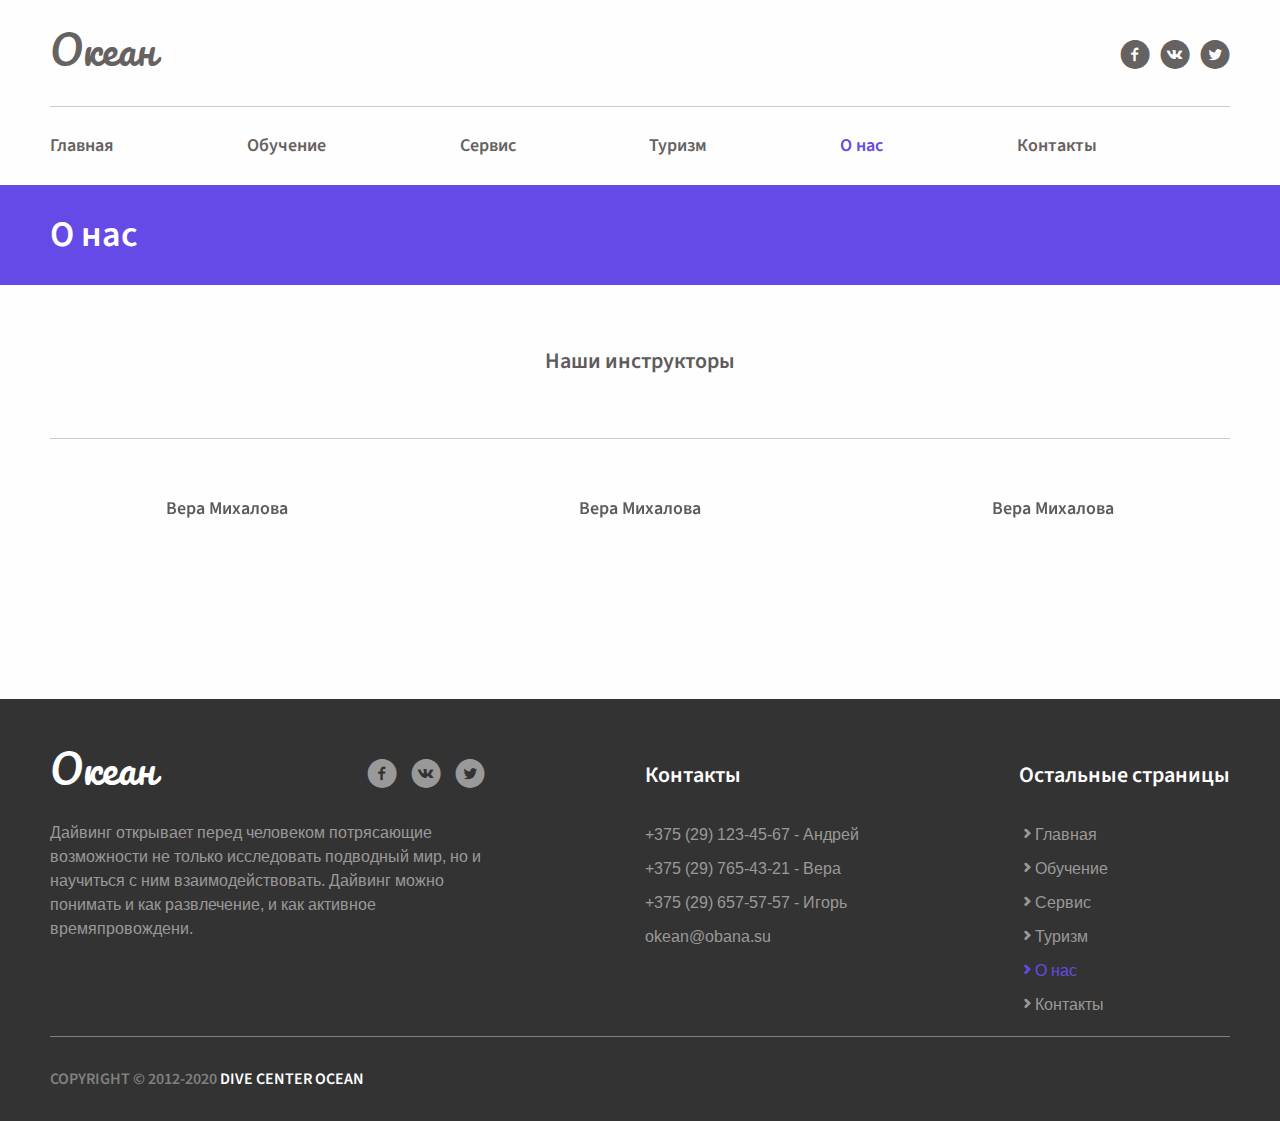
==== aboutus.html @ e7f9d006 "STYRE" ====
<html lang="ru">

<head>
    <meta charset="UTF-8">
    <meta name="viewport" content="width=device-width, initial-scale=1.0">
    <link rel="preconnect" href="https://fonts.gstatic.com">
    <link href="https://fonts.googleapis.com/css2?family=Arimo&family=Source+Sans+Pro&&display=swap" rel="stylesheet">
    <link rel="preconnect" href="https://fonts.gstatic.com">
    <link href="https://fonts.googleapis.com/css2?family=Pacifico&display=swap" rel="stylesheet">
    <link rel="shortcut icon" href="img/favicon1.ico" type="image/x-icon">
    <meta charset="UTF-8">

    <!-- Document title in browser tabs -->
    <title>Океан</title>
    <!-- For mobile devices -->
    <meta name="viewport" content="width=device-width, initial-scale=1">

    <!-- For mobile & no resize -->
    <meta name="viewport" content="width=device-width, initial-scale=1 user-scalable=no">

    <!-- Use latest version of IE -->
    <meta http-equiv="X-UA-Compatible" content="IE=edge">

    <!-- For external styles -->


  
    <link rel="stylesheet" href="style/iconstyle.css">
    <link rel="stylesheet" href="style/style-p2.css">
</head>


<body>
    <div class="wrapper__header" id="aboutus">

        <header class="header">
            <div class="header__logo">
                <span>Океан</span>
                <div class="burger">
                    <div class="strips"></div>
                </div>
                <div class="header_social">
                    <a href="https://www.facebook.com/sharer/sharer.php?u=http%3A%2F%2Fwww.okean.by%2F" title="facebook" class="icon-facebook"></a>

                    <a href="https://vk.com/share.php?url=http%3A%2F%2Fwww.okean.by%2F&title=%D0%93%D0%BB%D0%B0%D0%B2%D0%BD%D0%B0%D1%8F&image=undefined&description=meta%20name" title="vk.com" class="icon-vk"></a>


                    <a href="https://twitter.com/intent/tweet?text=%D0%93%D0%BB%D0%B0%D0%B2%D0%BD%D0%B0%D1%8F&url=http%3A%2F%2Fwww.okean.by%2F" title="twitter" class="icon-twitter"></a>
                </div>
            </div>
            <div class="header__menu">
                <ul class="drop_menu">
                    <li><a href="index.html" title="home">Главная</a></li>
                    <li><a href="training.html" title="training">Обучение</a>
                    </li>
                    <li><a href="#" title="service">Сервис</a></li>
                    <li><a href="#" title="tourism">Туризм</a></li>
                    <li><span><a href="#aboutus" title="about us">О нас</a></span></li>
                    <li><a href="contactus.html" title="contact us">Контакты</a></li>
                    <li>
                </ul>
            </div>
        </header>

        <div class="container-wrapper">
            <div class="container-wrapper_bg">
                <div class="container-center">
                    <h1 class="container-center__title">
                        О нас
                    </h1>
                </div>
            </div>
        </div>
    </div>
    <div class="container-wrapper">
        <div class="container-wrapper__white">
            <div class="container-center">
                <h3 class="instructors-title">Наши инструкторы</h3>
                <div class="container-center__instructor">

                    <div class="instructors"> 
                    <div class="front one"> <h3>Вера Михалова</h3></div>
                    <div class="rear">
                        <h3>Вера Михалова</h3>
                        <p>Apnea Total instructor master trainer. 
                            SSI level 3 instructor. 
                            Инструктор Molchanovs. 
                            Опыт преподавания фридайвинга и подводной охоты с 2014 года.
                            </p>
                    </div>
                    </div>

                    <div class="instructors"> <div class="front two"> <h3>Вера Михалова</h3></div>
                    <div class="rear">
                        <h3>Вера Михалова</h3>
                        <p>
                            Инструктор по фридайвингу международной системы PADI 
                            со стажем преподавания 4 года. Опыт фридайвинга более 15-ти лет. Высшее спортивное образование.
                        </p>
                    </div>
                    </div>
                    <div class="instructors"> <div class="front three"> <h3>Вера Михалова</h3></div>
                    <div class="rear">
                        <h3>Вера Михалова</h3>
                        <p>Инструктор Федерации Фридайвинга. 
                            Чемпион России по фридайвингу (CMAS 2014г.). 
                            Мастер спорта по подводному виду спорта (фридайвинг)</p>
                    </div></div>
                </div>
            </div>
        </div>
    </div>
    <footer class="footer">
        <div class="footer_container">
            <div class="column_one">
                <div class="one_info">
                    <div class="footer__logo">
                        <span>Океан</span>
                    </div>
                    <div class="one_social">
                        <a href="https://www.facebook.com/sharer/sharer.php?u=http%3A%2F%2Fwww.okean.by%2F" title="facebook" class="icon-facebook"></a>

                        <a href="https://vk.com/share.php?url=http%3A%2F%2Fwww.okean.by%2F&title=%D0%93%D0%BB%D0%B0%D0%B2%D0%BD%D0%B0%D1%8F&image=undefined&description=meta%20name" title="vk.com" class="icon-vk"></a>


                        <a href="https://twitter.com/intent/tweet?text=%D0%93%D0%BB%D0%B0%D0%B2%D0%BD%D0%B0%D1%8F&url=http%3A%2F%2Fwww.okean.by%2F" title="twitter" class="icon-twitter"></a>
                    </div>
                </div>
                <p class="one_text">Дайвинг открывает перед человеком потрясающие возможности не только исследовать подводный мир, но и научиться с ним взаимодействовать. Дайвинг можно понимать и как развлечение, и как активное времяпровождени.</p>
            </div>
            <div class="column_two">
                <h2 class="contat">Контакты</h2>
                <ul>
                    <li><a href="tel:+375291234567" title="tel">+375 (29) 123-45-67 - Андрей</a></li>
                    <li>
                        <a href="tel:+375297654321" title="tel">+375 (29) 765-43-21 - Вера</a></li>
                    <li><a href="tel:+375296575757" title="tel">+375 (29) 657-57-57 - Игорь</a></li>
                    <li><a href="mailto:okean@obana.su" title="email">okean@obana.su</a></li>
                </ul>
            </div>
            <div class="column_three">
                <h2>Остальные страницы</h2>
                <ul>
                    <li><a href="index.html" title="home" class="icon-next-page">Главная</a></li>
                    <li><a href="#" title="training" class="icon-next-page">Обучение</a>
                    </li>
                    <li><a href="#" title="service" class="icon-next-page">Сервис</a></li>
                    <li><a href="#" title="tourism" class="icon-next-page">Туризм</a></li>
                    <li><span><a href="#" title="about us" class="icon-next-page">О нас</a></span></li>
                    <li><a href="#contacus" title="contact us" class="icon-next-page">Контакты</a></li>
                    <li>
                </ul>
            </div>
        </div>
        <div class="footer_last">
            <p>Copyright © 2012-2020 <span>Dive Center Ocean</span> </p>
        </div>
       
    </footer>
    <script src="script/main.js"></script>
</body>

</html>


<!--КТО МЫ:
Мы крупнейшая школа по фридайвингу в России, в которой на регулярной основе занимается более 300 фридайверов и наша задача научить всех желающих безопасно и эфективно нырять на задержке дыхания. 
За 5 лет мы обучили более 1500 счастливых фридайверов. Наши ученики регулярные победители соревнований и рекордсмены. Мы точно знаем как учить фридайвингу!



С нами вы получаете не только результат от тренировок и реализацию ваших целей, но и:
- Помощ по любым административным вопросам 7 дней в неделю
- Удобное приложение для записи на тренировки и доступ к обучающим материалам
и многое другое!-->
---- style/iconstyle.css ----
@font-face {
  font-family: 'iconfont';
  src:  url('../fonts/iconfont.eot?mejywh');
  src:  url('../fonts/iconfont.eot?mejywh#iefix') format('embedded-opentype'),
    url('../fonts/iconfont.ttf?mejywh') format('truetype'),
    url('../fonts/iconfont.woff?mejywh') format('woff'),
    url('../fonts/iconfont.svg?mejywh#iconfont') format('svg');
  font-weight: normal;
  font-style: normal;
  font-display: block;
}

[class^="icon-"]::before, [class*=" icon-"]::before{
  /* use !important to prevent issues with browser extensions that change fonts */
  font-family: 'iconfont' !important;
  speak: never;
  font-style: normal;
  font-weight: normal;
  font-variant: normal;
  text-transform: none;
  line-height: 1;

  /* Better Font Rendering =========== */
  -webkit-font-smoothing: antialiased;
  -moz-osx-font-smoothing: grayscale;
}

.icon-diver:before {
  content: "\e905";
  color: #666262;
}
.icon-earth:before {
  content: "\e906";
  color: #666262;
}
.icon-sert:before {
  content: "\e907";
  color: #666262;
}
.icon-next-page:before {
  content: "\e908";
}
.icon-vk:before {
  content: "\e900";
}
.icon-facebook:before {
  content: "\e901";
}
.icon-twitter:before {
  content: "\e902";
}
.icon-prev:before {
  content: "\e903";
}
.icon-next:before {
  content: "\e904";
}
---- style/style-p2.css ----
/*Обнуление*/
                                        
														  * {
															padding: 0;
															margin: 0;
															border: 0;
													  }
													  
													  *,
													  *:before,
													  *:after {
															-webkit-box-sizing: border-box;
															box-sizing: border-box;
													  }
													  
														:focus,
														:active {
															outline: none;
													  }
													  
													  a:focus,
													  a:active {
															outline: none;
													  }
													  
													  nav,
													  footer,
													  header,
													  aside {
															display: block;
													  }
													  
													  html,
													  body {
															height: 100%;
															width: 100%;
															font-size: 100%;
															line-height: 1;
															font-size: 14px;
															-ms-text-size-adjust: 100%;
															-moz-text-size-adjust: 100%;
															-webkit-text-size-adjust: 100%;
															scroll-behavior: smooth;
															
													  }
													  
													  input,
													  button,
													  textarea {
															font-family: inherit;
													  }
													  
													  input::-ms-clear {
															display: none;
													  }
													  
													  button {
															cursor: pointer;
													  }
													  
													  button::-moz-focus-inner {
															padding: 0;
															border: 0;
													  }
													  
													  a,
													  a:visited {
															text-decoration: none;
													  }
													  
													  a:hover {
															text-decoration: none;
													  }
													  
													  ul li {
															list-style: none;
													  }
													  
													  img {
															vertical-align: top;
													  }
													  
													  h1,
													  h2,
													  h3,
													  h4,
													  h5,
													  h6 {
															font-size: inherit;
															font-weight: 400;
													  }
													  /*--------------------*/
												/*
* Prefixed by https://autoprefixer.github.io
* PostCSS: v7.0.29,
* Autoprefixer: v9.7.6
* Browsers: last 4 version
*/

	  
* {
	-webkit-transition: all 0.1s linear;
	-o-transition: all 0.1s linear;
	transition: all 0.1s linear;
}
 * a:focus{
text-shadow: 0 0 3px  #3a59af;
-webkit-box-shadow: 0 0 3px #3a59af;
		  box-shadow: 0 0 3px #3a59af;
border: 1px solid #3a59af;
border-radius: 5px;
padding: 5px;		
}
button:focus{
	text-shadow: 0 0 3px  #3a59af;
-webkit-box-shadow: 0 0 3px #ffff00;
		  box-shadow: 0 0 3px #ffff00;
border: 2px solid #ffff00;
border-radius: 5px;
padding: 5px;		
}


body {
	background-color: #3a59af;
	position: relative;
	overflow-x: hidden;
	font-size: 16px;
}

.wrapper__header {
	width: 100vw;
	
	color: rgba(255, 255, 255, 0.7);
	background-color: #fefefe;
}
.drop_menu li a:hover{
	text-shadow: 0 0 7px #664ae7;
}

.header {
	position: relative;
	max-width: 1180px;
	margin: 0 auto;
	z-index: 2;
}
.header_social a{
	margin-left: 6px;
}

.container__title {
	width: 100vw;
	position: absolute;
	top: 0;
	left: 0;
}

.h1_cont {
	position: absolute;
	z-index: 1;
	top: 250px;
	left: 50%;
  -webkit-transform: translateX(-50%);
		-ms-transform: translateX(-50%);
			 transform: translateX(-50%);
	max-width: 1180px;
}




.header a {
	color: #666262;;
	text-decoration: none;
}

.header__logo {
	padding: 40px 0 35px 0;
	display: -webkit-box;
	display: -ms-flexbox;
	display: flex;
	-webkit-box-pack: justify;
		 -ms-flex-pack: justify;
			  justify-content: space-between;
}




.footer__logo span,
.header__logo span {
	font-family: Pacifico;
	font-size: 2.5em;
	line-height: 18px;
	font-weight: 400;
	color: #ffffff;
}
.header__logo span{
  color: #666262;
}

.header_social a{
margin-left: 6px;
}

.header__menu {
	padding: 30px 0;
	border-top: 1px solid #cccccc;
	max-width: 1180px;
}

.header__menu ul {
	display: -webkit-box;
	display: -ms-flexbox;
	display: flex;
	-webkit-box-pack: justify;
	-ms-flex-pack: justify;
	justify-content: space-between;
}

.header__menu ul li {
	font-family: 'Source Sans Pro', sans-serif;
	font-size: 1.125em;
	line-height: 18px;
	font-weight: 600;
}

.header__menu li span a {
	color: #664ae7;
}




.footer {
width: 100vw;
min-height: 360px;
background-color: #333333;
padding: 60px 30px 0 30px;
}

.footer_container {
max-width: 1180px;
margin: 0 auto;
border-bottom: 1px solid #808080;
display: -webkit-box;
display: -ms-flexbox;
display: flex;
-webkit-box-pack: justify;
-ms-flex-pack: justify;
justify-content: space-between;
}

.icon-twitter,
.icon-facebook,
.icon-vk {
font-size: 1.875em;
color: #999;
}

.icon-twitter:hover,
.icon-vk:hover,
.icon-facebook:hover {
color: #664ae7;
}

.icon-twitter:active,
.icon-vk:active,
.icon-facebook:active {
text-shadow: 0 0 5px #ffff00;
}

.column_one {
max-width: 435px;
}

.one_info {
display: -webkit-box;
display: -ms-flexbox;
display: flex;
-webkit-box-pack: justify;
-ms-flex-pack: justify;
justify-content: space-between;

}

.one_social a {
display: inline-block;
margin-left: 10px;
}

.one_text {
font-family: 'Arimo', sans-serif;
font-size: 1em;
line-height: 1.5em;
font-weight: 400;
color: #9b9999;
margin: 30px auto;
width: 100%;
}

.column_two {
margin: 0 auto;
margin: 0;
padding: 0;
}

.column_two h2,
.column_three h2 {
font-family: 'Source Sans Pro', sans-serif;
font-size: 1.375em;
line-height: 1.5em;
font-weight: 600;
color: #fefefe;
text-align: left;
padding-bottom: 30px;
}

.column_two li,
.column_three li {
padding-bottom: 10px;
}

.column_two a,
.column_three a {
font-family: 'Arimo', sans-serif;
font-size: 1em;
line-height: 1.5em;
font-weight: 400;
color: #9b9999;
text-decoration: none;
}

.column_three span a {
color:#664ae7;
}

.column_three a:hover {
text-shadow: 0 0 7px#664ae7;
}

.footer_last {
max-width: 1180px;
margin: 0 auto;
font-family: 'Source Sans Pro', sans-serif;
}

.footer_last p {
font-size: 1em;
line-height: 1.5em;
font-weight: 600;
text-transform: uppercase;
color: #808080;
padding: 30px 0;
}

.footer_last p span {
font-size: 1em;
line-height: 1.5em;
font-weight: 600;
text-transform: uppercase;
color: #fefefe;
}






/*----------------------page2-------------*/
.container-wrapper {
width: 100vw;
}
.container-wrapper_bg {
background:  #664ae7 url(../img/photo3.jpg) top center no-repeat;
height: 100px;;
}
.container-center {
max-width: 1180px;
margin: 0 auto;
}
.container-center__title {
height: 100px;
font-family: 'Source Sans Pro', sans-serif;
font-size: 2.25em;
line-height: 1.125em;
font-weight: 600;
color: #fefefe;
display: -webkit-box;
display: -ms-flexbox;
display: flex;
-webkit-box-align: center;
 -ms-flex-align: center;
	  align-items: center;									
}


.container-center__h2 {
font-family: 'Source Sans Pro', sans-serif;
font-size: 1.375em;
line-height: 1.5em;
font-weight: 600;
color: #5f5b5b;
text-align: center;
padding: 60px 2px 30px 2px; 
}
.container-title__text {
font-family: 'Arimo', sans-serif;
font-size: 1em;
line-height: 1.5em;
font-weight: 400;
color: #8f8f8f;
text-align: center;
padding: 0px 2px 60px 2px; 
border-bottom: 1px solid #c2c2c2;
}
.container-wrapper__white{
background-color: #fefefe;
}



.container-center__flex {
display: -webkit-box;
display: -ms-flexbox;
display: flex;
padding: 60px 2px;
border-bottom: 1px solid #c2c2c2;
}
.flex-form {
min-width: 60%;
max-width: 85%;
}

.flex-info h2,
.flex-form_title {
font-family: 'Source Sans Pro', sans-serif;
font-size: 1.125em;
line-height: 1.125em;
font-weight: 600;
color: #5f5b5b;
}

.contact-text{
display: -webkit-box;
display: -ms-flexbox;
display: flex;
-webkit-box-pack: justify;
 -ms-flex-pack: justify;
	  justify-content: space-between;
padding-bottom: 30px;
}
.contact-text li{
padding-top: 0;
}

.column-two a{
display: block;

}

.flex-info p,
.flex-form__text {
font-family: 'Arimo', sans-serif;
font-size: 1em;
line-height: 1.5em;
font-weight: 400;
color: #8f8f8f;
padding: 30px 0 0 0;
}

.column-one li,
.column-two  a{
font-family: 'Arimo', sans-serif;
font-size: 1em;
line-height: 1.5em;
font-weight: 400;
color: #8f8f8f;
}

.column-one li{
font-weight: 700;
}

.form-label h3{
font-family: 'Source Sans Pro', sans-serif;
font-size: 0.875em;
line-height: 1.375em;
font-weight: 600;
color: #5f5b5b;
}
.form-label{
padding: 30px 0;
}
.form-label:first-child{
padding-top: 0;
}
.form-label h3 span{
color: #e74c3c;
}

.form-label p{
font-family: 'Arimo', sans-serif;
font-size: 0.875em;
line-height: 1.375em;
font-weight: 400;
color: #8f8f8f;
padding: 3px 0;
}
.form-label input{
width: 350px;
height: 40px;
background-color: #efefef;
font-family: 'Arimo', sans-serif;
font-size: 0.875em;
line-height: 1.375em;
font-weight: 600;
color: #5f5b5b;
padding: 0 5px;
}

.form-label textarea{
width: 655px;
height: 300px;
background-color: #efefef;
font-family: 'Arimo', sans-serif;
font-size: 0.875em;
line-height: 1.375em;
font-weight: 600;
color: #5f5b5b;
padding: 0 5px;
}
.form-btn:focus,
.form-label textarea:focus,
.form-label input:focus{
-webkit-box-shadow: 0 0 5px  #3a59af;
	  box-shadow: 0 0 5px  #3a59af;
}

.form-btn{
width: 140px;
height: 40px;
background-color: #3a59af;
font-family: 'Source Sans Pro', sans-serif;
font-size: 1.125em;
line-height: 1.25em;
font-weight: 600;
text-transform: uppercase;
color: #ffffff;
}

.form-btn:hover{
color: rgb(255, 255, 0);
}

.form-btn:active{
-webkit-transform: scale(1.2);
 -ms-transform: scale(1.2);
	  transform: scale(1.2);
-webkit-box-shadow: 0 0 4px rgb(255, 255, 0);
	  box-shadow: 0 0 4px rgb(255, 255, 0);
text-shadow: 0 0 4px rgb(255, 255, 0);
}
.contact_title{
padding: 30px 0;
}

.flex-info {	
display: -webkit-box;
display: -ms-flexbox;
display: flex;
-webkit-box-orient: vertical;
-webkit-box-direction: normal;
 -ms-flex-direction: column;
	  flex-direction: column;
	  min-width: 20%;
}

/*-------------PAGE4-----------------*/

.container-center__instructor {
	display: flex;
	justify-content: space-between;
	padding: 30px 0;
	perspective: 1000px;
	transform-style: preserve-3d;
}

.instructors-title{
	font-family: 'Source Sans Pro', sans-serif;
font-size: 1.375em;
line-height: 1.5em;
font-weight: 600;
color: #5f5b5b;
text-align: center;
padding: 60px 2px ; 
border-bottom: 1px solid #cccccc;
}
.instructors {
	max-width: 30%;
	position: relative;
	transition: transform 1.5s;
	transform-style: preserve-3d;

}

.instructors h3{
	font-family: 'Source Sans Pro', sans-serif;
	font-size: 1.125em;
	line-height: 1.125em;
	font-weight: 600;
	color: #5f5b5b;
	padding: 30px 0;
	text-align: center;
}

.instructors p{
	font-family: 'Arimo', sans-serif;
	font-size: 1em;
	line-height: 1.5em;
	font-weight: 400;
	color: #8f8f8f;
	

}
.front {
	width: 100%;
	height: 100%;
	position: absolute;
	top: 0;
	left: 0;
	backface-visibility: hidden;
	color: #fff;
}
.instructors:hover{
	transform: rotate3d(0, 1, 0, 180deg);
}
.shadow{
	height: 100%;
	width: 100%;
	background: rgba(0, 0, 0, 0.3);
}
.one .front,
.one .rear{
	color: #fff;
	background: url(../img/andrew.jpg) center / cover no-repeat;;
}
.rear {
	padding: 0 15px ;
	transform: rotateY(180deg);
	backface-visibility: hidden;
	
}
.two {
}
.three {
}

@media screen and (max-width: 1180px) {
.header__menu {
 margin-left: 5px;
 padding: 30px 0;
 border-top: 1px solid white;
 max-width: 1180px;
}
.header__logo {
 padding-left: 5px;
 
}

.header_social{
 margin-right: 5px;
			 
}
.footer_container,
  .footer_last {
		width: 100%;
		-ms-flex-wrap: wrap;
		flex-wrap: wrap;
		padding: 0 5px;
  }
  .container-center{
	  width: 100%;
	  padding: 0 10px;
  }


 
}

  
@media screen and (max-width: 930px){
	.column_one,
	.column_two,
	.column_three{
		min-width: 100%;
		 -webkit-box-flex: 1;
			  -ms-flex: 1 1 auto;
					flex: 1 1 auto;
	}
	.one_info{
		 width: 100%;
	}
	.form-label textarea{
		width: 100%;
	}
	.container-center__flex{
		-webkit-box-orient: vertical;
		-webkit-box-direction: normal;
		-ms-flex-direction: column;
		flex-direction: column;
	}
	.flex-form{
		min-width: 100%;
	}
	.flex-info__contact{
		width: 70%;
	}
	.form-label input{
		width: 55%;
	}
	.location-tittle{
		padding-top: 30px;
	}
	
}
@media screen and (max-width: 800px) {
.header_social{
	display: none;
 }

.header__logo span{
color: rgb(255, 255, 0);
}		
 .header__menu {
	  width: 100vw;
	  height: 100vh;
	  background: rgba(0, 0, 0, 0.95);
	  position: absolute;
	  top: 0px;
	  left: -5px;
	  padding-top: 120px;
	  border: none;
	  -webkit-transform: translateY(-100%);
	  -ms-transform: translateY(-100%);
	  transform: translateY(-100%);
	  -webkit-transition: .6s ease-in-out;
	  -o-transition: .6s ease-in-out;
	  transition: .6s ease-in-out;
	  z-index: 1;
 }

 .drop_menu {
	-webkit-box-orient: vertical;
	-webkit-box-direction: normal;
	-ms-flex-direction: column;
	flex-direction: column;
	-webkit-box-align: center;
	-ms-flex-align: center;
	align-items: center;
	-webkit-box-pack: justify;
	-ms-flex-pack: justify;
	justify-content: space-evenly;
	height: 100%;
	font-size: 30px;
}
.drop_menu li {
	margin: 0px auto;
}
.container__title {
	top: 0px;
}
.header__logo {
position: relative;
z-index: 4;
}
.header::before {
content: "";
position: absolute;
top: 0px;
left: 0;
height: 75px;
width: 100vw;
background: rgba(0, 0, 0, 0.6);
z-index: 3;
border-bottom: 1px solid white;
}
.header__logo span {
position: relative;
left: 25px;
bottom: 15px;
}
/*-----------------------Burger-------------------------*/
.burger {
width: 60px;
height: 50px;
position: absolute;
top: 12px;
right: 20px;
}
.strips {
height: 4px;
width: 50px;
background-color: #fff;
position: relative;
top: calc(50% - 2px);
left: calc(50% - 25px);
-webkit-transition: all .5s linear;
-o-transition: all .5s linear;
transition: all .5s linear;
}
.strips::before {
content: "";
height: 4px;
width: 50px;
background-color: #fff;
position: absolute;
top: 0;
left: 0;
-webkit-transform: translateY(-13px);
-ms-transform: translateY(-13px);
transform: translateY(-13px);
-webkit-transition: all .5s .2s ease-in-out;
-o-transition: all .5s .2s ease-in-out;
transition: all .5s .2s ease-in-out;
}
.strips::after {
content: "";
height: 4px;
width: 50px;
background-color: #fff;
position: absolute;
top: 0;
left: 0;
-webkit-transform: translateY(13px);
-ms-transform: translateY(13px);
transform: translateY(13px);
-webkit-transition: all .5s ease-in-out;
-o-transition: all .5s ease-in-out;
transition: all .5s ease-in-out;
}
.strips_active {
height: 0;
}
.strips_active::before {
-webkit-transform: rotate(45deg) translateY(0);
-ms-transform: rotate(45deg) translateY(0);
transform: rotate(45deg) translateY(0);
background-color: rgb(255, 255, 0);
}
.strips_active::after {
-webkit-transform: rotate(-45deg) translateY(0);
-ms-transform: rotate(-45deg) translateY(0);
transform: rotate(-45deg) translateY(0);
background-color: rgb(255, 255, 0);
}
.menu_active {
-webkit-transform: translateY(0);
-ms-transform: translateY(0);
transform: translateY(0);
}
.body__lock {
overflow: hidden;
}
/*------------------END BURGER---------------------*/
.footer {
padding-left: 10px;
padding-right: 10px;
}

.column_one,
.column_two,
.column_three {
width: 100%;
}
.one_social {
padding-right: 5px;
}
.column_two {
-webkit-box-ordinal-group: 3;
-ms-flex-order: 2;
order: 2;
}





.flex-info__contact{
width: 90%;
}
.form-label,
.form-label input{
width: 95vw;
}

}
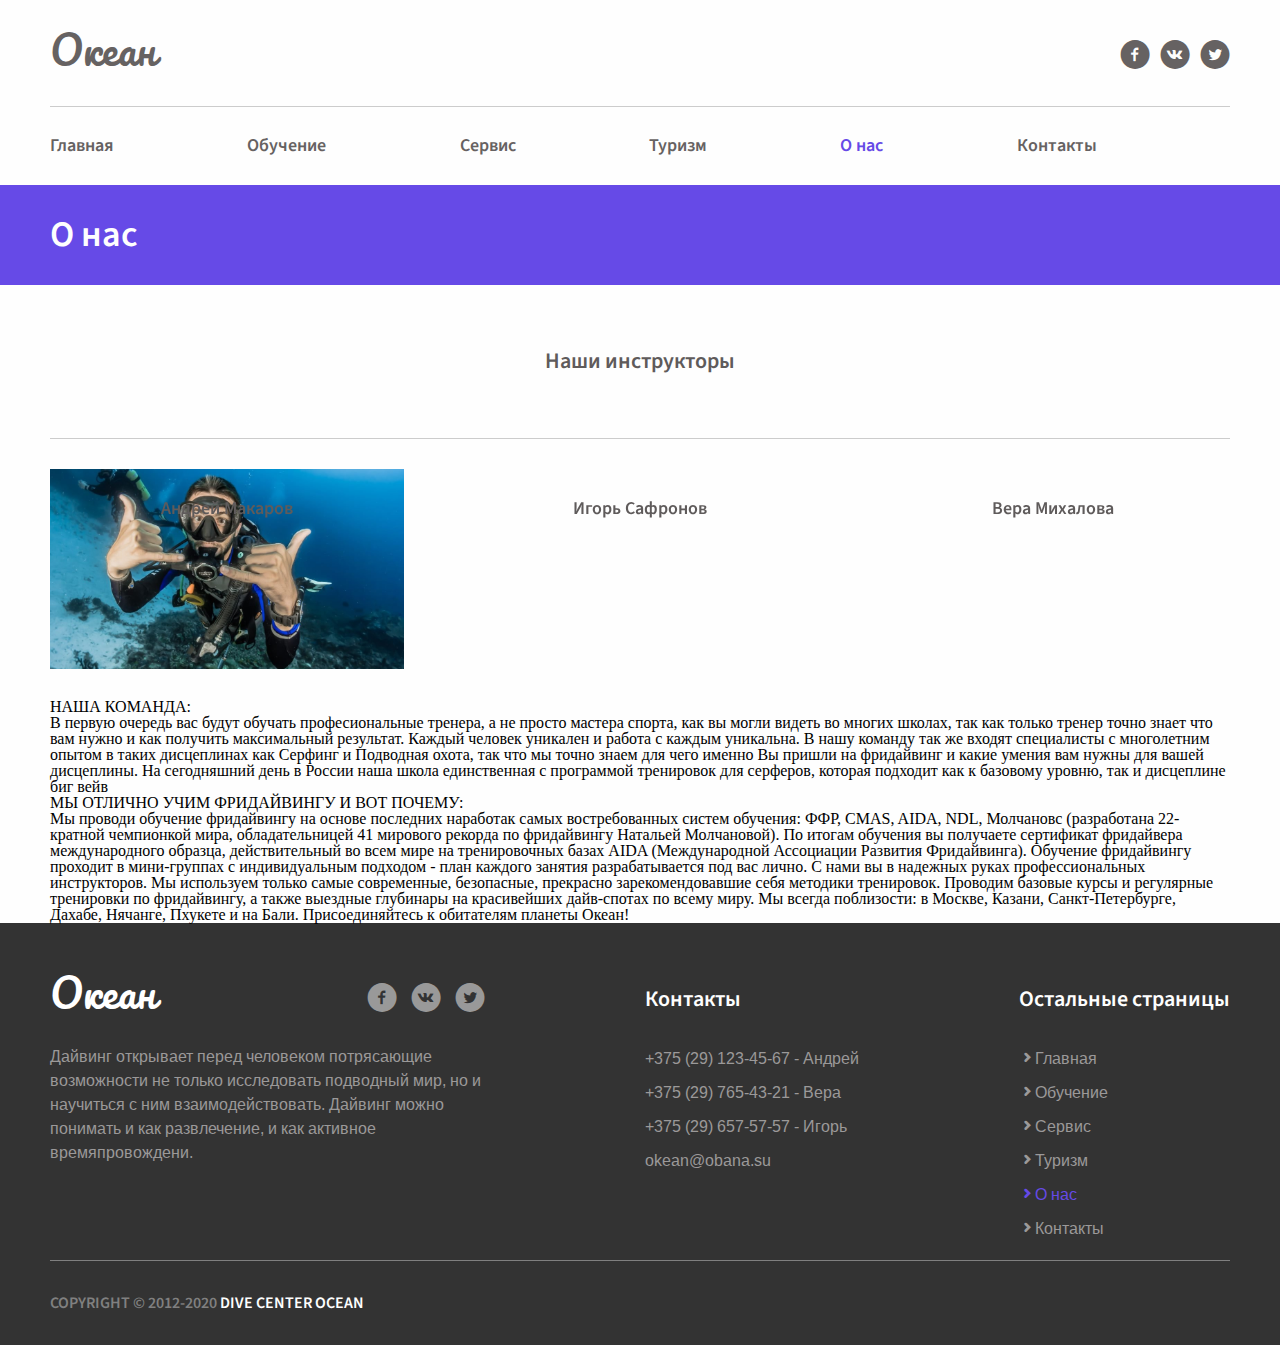
==== commit 209c0603: "div" ====
--- a/aboutus.html
+++ b/aboutus.html
@@ -78,35 +78,70 @@
                 <h3 class="instructors-title">Наши инструкторы</h3>
                 <div class="container-center__instructor">
 
-                    <div class="instructors"> 
-                    <div class="front one"> <h3>Вера Михалова</h3></div>
+                    <div class="instructors one">  
+                     <div class="front">
+                          <div class="shadow"><h3>Андрей Макаров</h3></div> 
+                    </div>     
                     <div class="rear">
-                        <h3>Вера Михалова</h3>
-                        <p>Apnea Total instructor master trainer. 
-                            SSI level 3 instructor. 
-                            Инструктор Molchanovs. 
-                            Опыт преподавания фридайвинга и подводной охоты с 2014 года.
-                            </p>
-                    </div>
-                    </div>
-
-                    <div class="instructors"> <div class="front two"> <h3>Вера Михалова</h3></div>
+                        <div class="shadow"><h3>Андрей Макаров</h3>
+                            <p>Apnea Total instructor master trainer. 
+                                SSI level 3 instructor. 
+                                Инструктор Molchanovs. 
+                                Опыт преподавания фридайвинга и подводной охоты с 2014 года.
+                                </p></div>
+                    </div>
+                    </div>
+
+                    <div class="instructors">
+                         <div class="front two">
+                              <div class="shadow"><h3>Игорь Сафронов</h3></div> 
+                        </div>     
                     <div class="rear">
-                        <h3>Вера Михалова</h3>
-                        <p>
-                            Инструктор по фридайвингу международной системы PADI 
-                            со стажем преподавания 4 года. Опыт фридайвинга более 15-ти лет. Высшее спортивное образование.
-                        </p>
-                    </div>
-                    </div>
-                    <div class="instructors"> <div class="front three"> <h3>Вера Михалова</h3></div>
+                        <div class="shadow">   <h3>Иван Сафронов</h3>
+                            <p>
+                                Инструктор по фридайвингу международной системы PADI 
+                                со стажем преподавания 4 года. Опыт фридайвинга более 15-ти лет. Высшее спортивное образование.
+                            </p></div>
+                        </div>
+                    </div>
+          
+                
+                    <div class="instructors">
+                         <div class="front three">
+                              <div class="shadow"><h3>Вера Михалова</h3>
+                            </div> 
+                        </div>
                     <div class="rear">
-                        <h3>Вера Михалова</h3>
-                        <p>Инструктор Федерации Фридайвинга. 
-                            Чемпион России по фридайвингу (CMAS 2014г.). 
-                            Мастер спорта по подводному виду спорта (фридайвинг)</p>
+                        <div class="shadow"> <h3>Вера Михалова</h3>
+                            <p>Инструктор Федерации Фридайвинга. 
+                                Чемпион России по фридайвингу (CMAS 2014г.). 
+                                Мастер спорта по подводному виду спорта (фридайвинг)</p></div>
+                       
                     </div></div>
                 </div>
+            </div>
+        </div>
+    </div>
+    <div class="container-wrapper">
+        <div class="container-wrapper__white">
+            <div class="container-center">
+                <h2>НАША КОМАНДА:</h2>
+                <p>
+                    В первую очередь вас будут обучать професиональные тренера, а не просто мастера спорта, как вы могли видеть во многих школах, так как только тренер точно знает что вам нужно и как получить максимальный результат. Каждый человек уникален и работа с каждым уникальна. 
+
+В нашу команду так же входят специалисты с многолетним опытом в таких дисцеплинах как Серфинг и Подводная охота, так что мы точно знаем для чего именно Вы пришли на фридайвинг и какие умения вам нужны для вашей дисцеплины. На сегодняшний день в России наша школа единственная с программой тренировок для серферов, которая подходит как к базовому уровню, так и дисцеплине биг вейв
+                </p>
+                <h2>МЫ ОТЛИЧНО УЧИМ ФРИДАЙВИНГУ И ВОТ ПОЧЕМУ:</h2>
+                <p>Мы проводи обучение фридайвингу на основе последних наработак самых востребованных систем обучения: ФФР,  CMAS, AIDA, NDL, Молчановс (разработана 22-кратной чемпионкой мира, обладательницей 41 мирового рекорда по фридайвингу Натальей Молчановой). 
+                    По итогам обучения вы получаете сертификат фридайвера международного образца, действительный во всем мире на тренировочных базах AIDA (Международной Ассоциации Развития Фридайвинга).
+                    
+                    Обучение фридайвингу проходит в мини-группах с индивидуальным подходом - план каждого занятия разрабатывается под вас лично.
+                    
+                    С нами вы в надежных руках профессиональных инструкторов. Мы используем только самые современные, безопасные, прекрасно зарекомендовавшие себя методики тренировок.
+                    
+                    Проводим базовые курсы и регулярные тренировки по фридайвингу, а также выездные глубинары на красивейших дайв-спотах по всему миру. Мы всегда поблизости: в Москве, Казани, Санкт-Петербурге, Дахабе, Нячанге, Пхукете и на Бали.
+                    
+                    Присоединяйтесь к обитателям планеты Океан!</p>
             </div>
         </div>
     </div>
--- a/style/style-p2.css
+++ b/style/style-p2.css
@@ -633,15 +633,12 @@
 	color: #fff;
 }
 .instructors:hover{
+	transform-origin: center;
 	transform: rotate3d(0, 1, 0, 180deg);
 }
-.shadow{
-	height: 100%;
-	width: 100%;
-	background: rgba(0, 0, 0, 0.3);
-}
-.one .front,
-.one .rear{
+
+ .one .front,
+ .rear{
 	color: #fff;
 	background: url(../img/andrew.jpg) center / cover no-repeat;;
 }
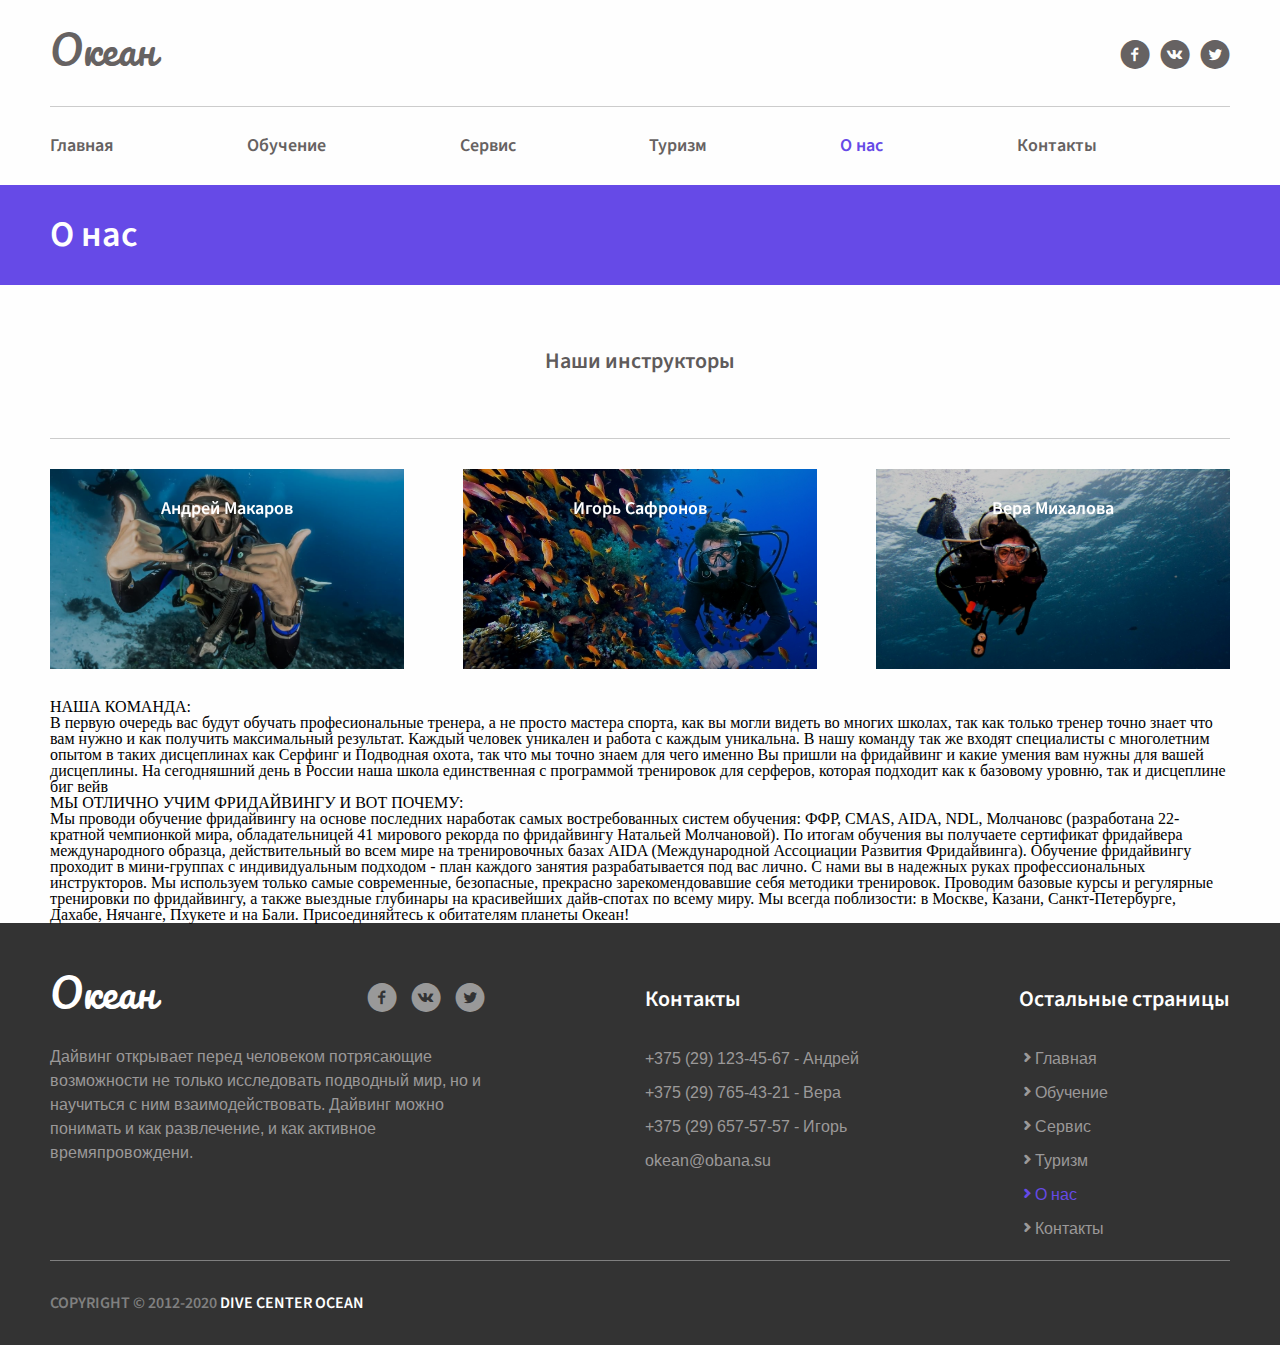
==== commit a4b7e6a1: "p4" ====
--- a/aboutus.html
+++ b/aboutus.html
@@ -80,10 +80,10 @@
 
                     <div class="instructors one">  
                      <div class="front">
-                          <div class="shadow"><h3>Андрей Макаров</h3></div> 
+                          <div class="shadow-front"><h3>Андрей Макаров</h3></div> 
                     </div>     
                     <div class="rear">
-                        <div class="shadow"><h3>Андрей Макаров</h3>
+                        <div class="shadow-rear"><h3>Андрей Макаров</h3>
                             <p>Apnea Total instructor master trainer. 
                                 SSI level 3 instructor. 
                                 Инструктор Molchanovs. 
@@ -92,12 +92,12 @@
                     </div>
                     </div>
 
-                    <div class="instructors">
-                         <div class="front two">
-                              <div class="shadow"><h3>Игорь Сафронов</h3></div> 
+                    <div class="instructors two">
+                         <div class="front">
+                              <div class="shadow-front"><h3>Игорь Сафронов</h3></div> 
                         </div>     
                     <div class="rear">
-                        <div class="shadow">   <h3>Иван Сафронов</h3>
+                        <div class="shadow-rear">   <h3>Иван Сафронов</h3>
                             <p>
                                 Инструктор по фридайвингу международной системы PADI 
                                 со стажем преподавания 4 года. Опыт фридайвинга более 15-ти лет. Высшее спортивное образование.
@@ -106,13 +106,13 @@
                     </div>
           
                 
-                    <div class="instructors">
-                         <div class="front three">
-                              <div class="shadow"><h3>Вера Михалова</h3>
+                    <div class="instructors three">
+                         <div class="front">
+                              <div class="shadow-front"><h3>Вера Михалова</h3>
                             </div> 
                         </div>
                     <div class="rear">
-                        <div class="shadow"> <h3>Вера Михалова</h3>
+                        <div class="shadow-rea"> <h3>Вера Михалова</h3>
                             <p>Инструктор Федерации Фридайвинга. 
                                 Чемпион России по фридайвингу (CMAS 2014г.). 
                                 Мастер спорта по подводному виду спорта (фридайвинг)</p></div>
--- a/style/style-p2.css
+++ b/style/style-p2.css
@@ -593,23 +593,31 @@
 font-weight: 600;
 color: #5f5b5b;
 text-align: center;
-padding: 60px 2px ; 
+padding: 60px 0; 
 border-bottom: 1px solid #cccccc;
 }
 .instructors {
 	max-width: 30%;
+	padding: 0;
 	position: relative;
 	transition: transform 1.5s;
 	transform-style: preserve-3d;
 
 }
-
+.shadow-rear{
+  background: rgba(0, 0, 0, 0.6);
+}
+.shadow-front{
+  width: 100%;
+  height: 100%;
+  background: rgba(0, 0, 0, 0.2);
+}
 .instructors h3{
 	font-family: 'Source Sans Pro', sans-serif;
 	font-size: 1.125em;
 	line-height: 1.125em;
 	font-weight: 600;
-	color: #5f5b5b;
+	color: #fff;
 	padding: 30px 0;
 	text-align: center;
 }
@@ -619,7 +627,7 @@
 	font-size: 1em;
 	line-height: 1.5em;
 	font-weight: 400;
-	color: #8f8f8f;
+	color: #fff;
 	
 
 }
@@ -630,7 +638,10 @@
 	top: 0;
 	left: 0;
 	backface-visibility: hidden;
-	color: #fff;
+}
+.rear{
+  width: 100%;
+  height: 100%;
 }
 .instructors:hover{
 	transform-origin: center;
@@ -638,19 +649,24 @@
 }
 
  .one .front,
- .rear{
-	color: #fff;
-	background: url(../img/andrew.jpg) center / cover no-repeat;;
-}
+ .one .rear{
+	background: url(../img/andrew.jpg) center / cover no-repeat;
+}
+ .two .front,
+ .two .rear{
+	background: url(../img/igor.jpg) center / cover no-repeat;
+}
+ .three .front,
+ .three .rear{
+	background: url(../img/vera.jpg) center / cover no-repeat;
+}
+
+
 .rear {
 	padding: 0 15px ;
 	transform: rotateY(180deg);
 	backface-visibility: hidden;
 	
-}
-.two {
-}
-.three {
 }
 
 @media screen and (max-width: 1180px) {
@@ -891,4 +907,15 @@
 width: 95vw;
 }
 
+/*page4*/
+
+.container-center__instructor{
+  flex-direction: column;
+}
+.instructors{
+  min-width: 100%
+}
+.instructors{
+  margin-bottom: 30px;
+}
 }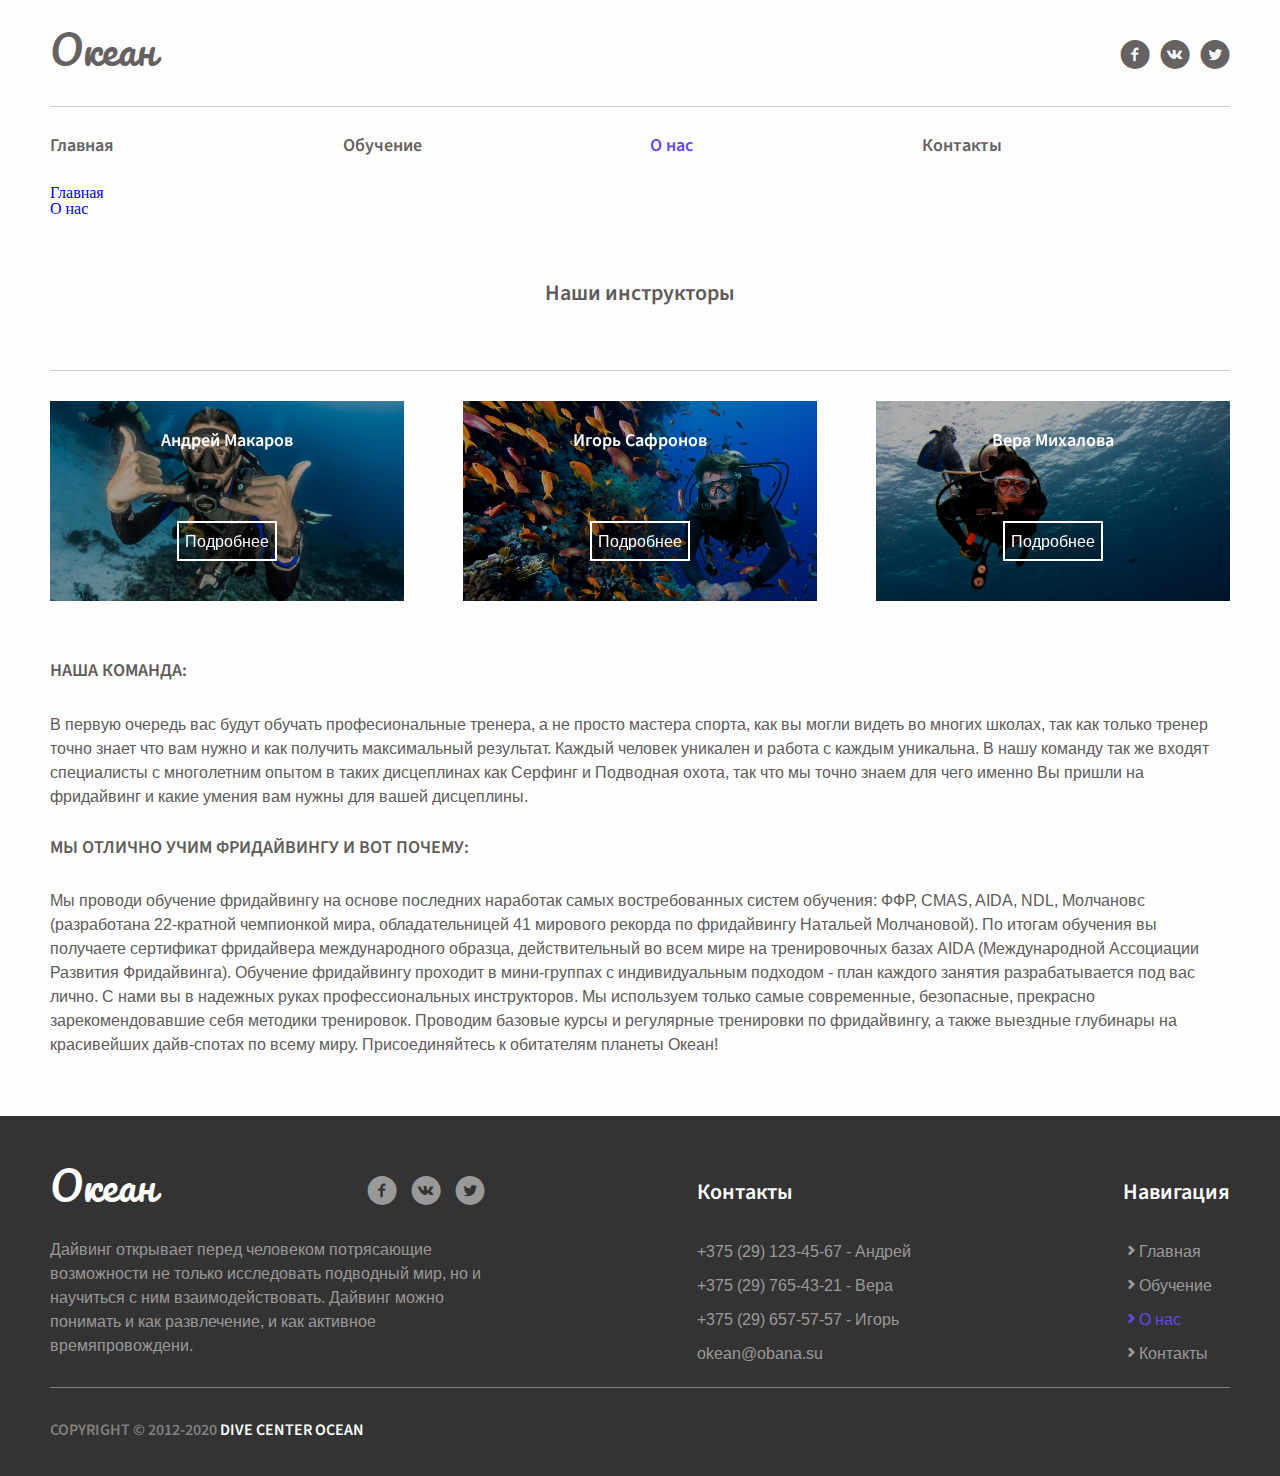
==== commit 663326ae: "70deg" ====
--- a/aboutus.html
+++ b/aboutus.html
@@ -53,8 +53,6 @@
                     <li><a href="index.html" title="home">Главная</a></li>
                     <li><a href="training.html" title="training">Обучение</a>
                     </li>
-                    <li><a href="#" title="service">Сервис</a></li>
-                    <li><a href="#" title="tourism">Туризм</a></li>
                     <li><span><a href="#aboutus" title="about us">О нас</a></span></li>
                     <li><a href="contactus.html" title="contact us">Контакты</a></li>
                     <li>
@@ -63,15 +61,15 @@
         </header>
 
         <div class="container-wrapper">
-            <div class="container-wrapper_bg">
+            <div class="container-wrapper__white">
                 <div class="container-center">
-                    <h1 class="container-center__title">
-                        О нас
-                    </h1>
-                </div>
-            </div>
-        </div>
-    </div>
+                    <ul class="breadcrumbs">
+                        <li><a href="index.html">Главная</a></li>
+                        <li><a href="aboutus.html" disabled  class="current">О нас</a></li>
+                        </ul>
+                </div>
+            </div>
+        </div>
     <div class="container-wrapper">
         <div class="container-wrapper__white">
             <div class="container-center">
@@ -80,7 +78,9 @@
 
                     <div class="instructors one">  
                      <div class="front">
-                          <div class="shadow-front"><h3>Андрей Макаров</h3></div> 
+                          <div class="shadow-front"><h3>Андрей Макаров</h3>
+                            </div> 
+                            <button>Подробнее</button>
                     </div>     
                     <div class="rear">
                         <div class="shadow-rear"><h3>Андрей Макаров</h3>
@@ -88,20 +88,27 @@
                                 SSI level 3 instructor. 
                                 Инструктор Molchanovs. 
                                 Опыт преподавания фридайвинга и подводной охоты с 2014 года.
-                                </p></div>
+                                </p>
+                                <span class="btnBack">&#10006;</span>
+                            
+                            </div>
                     </div>
                     </div>
 
                     <div class="instructors two">
                          <div class="front">
-                              <div class="shadow-front"><h3>Игорь Сафронов</h3></div> 
+                              <div class="shadow-front"><h3>Игорь Сафронов</h3></div>
+                              <button>Подробнее</button> 
                         </div>     
                     <div class="rear">
                         <div class="shadow-rear">   <h3>Иван Сафронов</h3>
                             <p>
                                 Инструктор по фридайвингу международной системы PADI 
                                 со стажем преподавания 4 года. Опыт фридайвинга более 15-ти лет. Высшее спортивное образование.
-                            </p></div>
+                            </p>
+                            <span class="btnBack">&#10006;</span>
+
+                        </div>
                         </div>
                     </div>
           
@@ -109,15 +116,21 @@
                     <div class="instructors three">
                          <div class="front">
                               <div class="shadow-front"><h3>Вера Михалова</h3>
+                               
                             </div> 
+                            <button>Подробнее</button> 
                         </div>
                     <div class="rear">
-                        <div class="shadow-rea"> <h3>Вера Михалова</h3>
+                        <div class="shadow-rear"> <h3>Вера Михалова</h3>
                             <p>Инструктор Федерации Фридайвинга. 
                                 Чемпион России по фридайвингу (CMAS 2014г.). 
-                                Мастер спорта по подводному виду спорта (фридайвинг)</p></div>
+                                Мастер спорта по подводному виду спорта (фридайвинг)</p>
+                                <span class="btnBack">&#10006;</span>
+                            </div>
                        
-                    </div></div>
+                    </div>
+                    
+                </div>
                 </div>
             </div>
         </div>
@@ -125,13 +138,14 @@
     <div class="container-wrapper">
         <div class="container-wrapper__white">
             <div class="container-center">
-                <h2>НАША КОМАНДА:</h2>
+                <div class="container-centr__team">
+                <h3 >НАША КОМАНДА:</h3>
                 <p>
                     В первую очередь вас будут обучать професиональные тренера, а не просто мастера спорта, как вы могли видеть во многих школах, так как только тренер точно знает что вам нужно и как получить максимальный результат. Каждый человек уникален и работа с каждым уникальна. 
 
-В нашу команду так же входят специалисты с многолетним опытом в таких дисцеплинах как Серфинг и Подводная охота, так что мы точно знаем для чего именно Вы пришли на фридайвинг и какие умения вам нужны для вашей дисцеплины. На сегодняшний день в России наша школа единственная с программой тренировок для серферов, которая подходит как к базовому уровню, так и дисцеплине биг вейв
+В нашу команду так же входят специалисты с многолетним опытом в таких дисцеплинах как Серфинг и Подводная охота, так что мы точно знаем для чего именно Вы пришли на фридайвинг и какие умения вам нужны для вашей дисцеплины.
                 </p>
-                <h2>МЫ ОТЛИЧНО УЧИМ ФРИДАЙВИНГУ И ВОТ ПОЧЕМУ:</h2>
+                <h3>МЫ ОТЛИЧНО УЧИМ ФРИДАЙВИНГУ И ВОТ ПОЧЕМУ:</h3>
                 <p>Мы проводи обучение фридайвингу на основе последних наработак самых востребованных систем обучения: ФФР,  CMAS, AIDA, NDL, Молчановс (разработана 22-кратной чемпионкой мира, обладательницей 41 мирового рекорда по фридайвингу Натальей Молчановой). 
                     По итогам обучения вы получаете сертификат фридайвера международного образца, действительный во всем мире на тренировочных базах AIDA (Международной Ассоциации Развития Фридайвинга).
                     
@@ -139,9 +153,10 @@
                     
                     С нами вы в надежных руках профессиональных инструкторов. Мы используем только самые современные, безопасные, прекрасно зарекомендовавшие себя методики тренировок.
                     
-                    Проводим базовые курсы и регулярные тренировки по фридайвингу, а также выездные глубинары на красивейших дайв-спотах по всему миру. Мы всегда поблизости: в Москве, Казани, Санкт-Петербурге, Дахабе, Нячанге, Пхукете и на Бали.
+                    Проводим базовые курсы и регулярные тренировки по фридайвингу, а также выездные глубинары на красивейших дайв-спотах по всему миру. 
                     
                     Присоединяйтесь к обитателям планеты Океан!</p>
+                </div>
             </div>
         </div>
     </div>
@@ -174,15 +189,13 @@
                 </ul>
             </div>
             <div class="column_three">
-                <h2>Остальные страницы</h2>
+                <h2>Навигация</h2>
                 <ul>
                     <li><a href="index.html" title="home" class="icon-next-page">Главная</a></li>
                     <li><a href="#" title="training" class="icon-next-page">Обучение</a>
                     </li>
-                    <li><a href="#" title="service" class="icon-next-page">Сервис</a></li>
-                    <li><a href="#" title="tourism" class="icon-next-page">Туризм</a></li>
-                    <li><span><a href="#" title="about us" class="icon-next-page">О нас</a></span></li>
-                    <li><a href="#contacus" title="contact us" class="icon-next-page">Контакты</a></li>
+                    <li><span><a href="#aboutus" title="about us" class="icon-next-page">О нас</a></span></li>
+                    <li><a href="contactus.html" title="contact us" class="icon-next-page">Контакты</a></li>
                     <li>
                 </ul>
             </div>
@@ -193,18 +206,7 @@
        
     </footer>
     <script src="script/main.js"></script>
+    <script src="script/btn.js"></script>
 </body>
 
 </html>
-
-
-<!--КТО МЫ:
-Мы крупнейшая школа по фридайвингу в России, в которой на регулярной основе занимается более 300 фридайверов и наша задача научить всех желающих безопасно и эфективно нырять на задержке дыхания. 
-За 5 лет мы обучили более 1500 счастливых фридайверов. Наши ученики регулярные победители соревнований и рекордсмены. Мы точно знаем как учить фридайвингу!
-
-
-
-С нами вы получаете не только результат от тренировок и реализацию ваших целей, но и:
-- Помощ по любым административным вопросам 7 дней в неделю
-- Удобное приложение для записи на тренировки и доступ к обучающим материалам
-и многое другое!-->--- a/style/style-p2.css
+++ b/style/style-p2.css
@@ -582,7 +582,7 @@
 	display: flex;
 	justify-content: space-between;
 	padding: 30px 0;
-	perspective: 1000px;
+	perspective: 3000px;
 	transform-style: preserve-3d;
 }
 
@@ -604,13 +604,19 @@
 	transform-style: preserve-3d;
 
 }
+
+.back-side{
+	transform: rotate3d(0, 1, 0, 180deg);
+}
 .shadow-rear{
+  width: 100%;
+  height: 100%;
   background: rgba(0, 0, 0, 0.6);
 }
 .shadow-front{
   width: 100%;
   height: 100%;
-  background: rgba(0, 0, 0, 0.2);
+  background: rgba(0, 0, 0, 0.3);
 }
 .instructors h3{
 	font-family: 'Source Sans Pro', sans-serif;
@@ -639,15 +645,81 @@
 	left: 0;
 	backface-visibility: hidden;
 }
-.rear{
+
+.front button{
+	position: absolute;
+	width: 100px;
+	height: 40px;
+	left: calc(50% - 50px);
+	bottom: 20%;
+	background-color: rgba(0, 0, 0, 0.2);
+	border: 2px solid #fff;
+}
+.front button,
+.shadow-rear span{
+	font-family: 'Arimo', sans-serif;
+	font-size: 1em;
+	line-height: 1.5em;
+	font-weight: 400;
+	color: #fff;
+	cursor: pointer;
+} 
+
+.front button:hover{
+	animation: borderColor 3s infinite;
+}
+
+@keyframes borderColor{
+	0%{
+		border: 3px solid #ffff00;
+		background-color: rgba(0, 0, 255, 0.2);
+	}
+	33%{
+		border: 3px solid #15c515;
+		background-color: rgba(0, 100, 100, 0.2);
+	}
+	66%{
+		border: 3px solid #b1ee57;
+		background-color: rgba(0, 250, 0, 0.2);
+	}
+	100%{
+		border: 3px solid #f8f82d;
+		background-color: rgba(0, 0, 255, 0.2);
+	}
+}
+.shadow-rear span:hover{
+	animation: fontColor 3s infinite;
+}
+
+@keyframes fontColor{
+	0%{
+		color:  #ffff00;
+		text-shadow: 0 0 3px rgba(0, 0, 255, 0.2);
+	}
+	33%{
+		color:  #15c515;
+		text-shadow: 0 0 3p rgba(0, 100, 100, 0.2);
+	}
+	66%{
+		color:  #b1ee57;
+		text-shadow: 0 0 3p rgba(0, 250, 0, 0.2);
+	}
+	100%{
+		color:  #f8f82d;
+		text-shadow: 0 0 3px rgba(0, 0, 255, 0.2);
+	}
+}
+
+.shadow-rear span{
+	display: block;
+	position: absolute;
+	top: 5%;
+	right: 5%;
+}
+.rear p{
   width: 100%;
-  height: 100%;
-}
-.instructors:hover{
-	transform-origin: center;
-	transform: rotate3d(0, 1, 0, 180deg);
-}
-
+  padding: 0 15px;
+}
  .one .front,
  .one .rear{
 	background: url(../img/andrew.jpg) center / cover no-repeat;
@@ -663,11 +735,36 @@
 
 
 .rear {
-	padding: 0 15px ;
+	width: 100%;
+	height: 100%;
 	transform: rotateY(180deg);
 	backface-visibility: hidden;
 	
 }
+
+
+
+.container-centr__team h3 {
+	font-family: 'Source Sans Pro', sans-serif;
+	font-size: 1.125em;
+	line-height: 1.125em;
+	font-weight: 600;
+	color: #5f5b5b;
+	padding: 30px 0;
+}
+.container-centr__team p {
+font-family: 'Arimo', sans-serif;
+font-size: 1em;
+line-height: 1.5em;
+font-weight: 400;
+color: #5f5b5b;
+}
+.container-centr__team{
+	padding-bottom: 60px;
+}
+
+ /*крошки*/
+
 
 @media screen and (max-width: 1180px) {
 .header__menu {
@@ -912,8 +1009,11 @@
 .container-center__instructor{
   flex-direction: column;
 }
-.instructors{
-  min-width: 100%
+.instructors,
+.instructors .rear,
+.shadow-rear{
+  min-width: 100%;
+  min-height: 250px;
 }
 .instructors{
   margin-bottom: 30px;
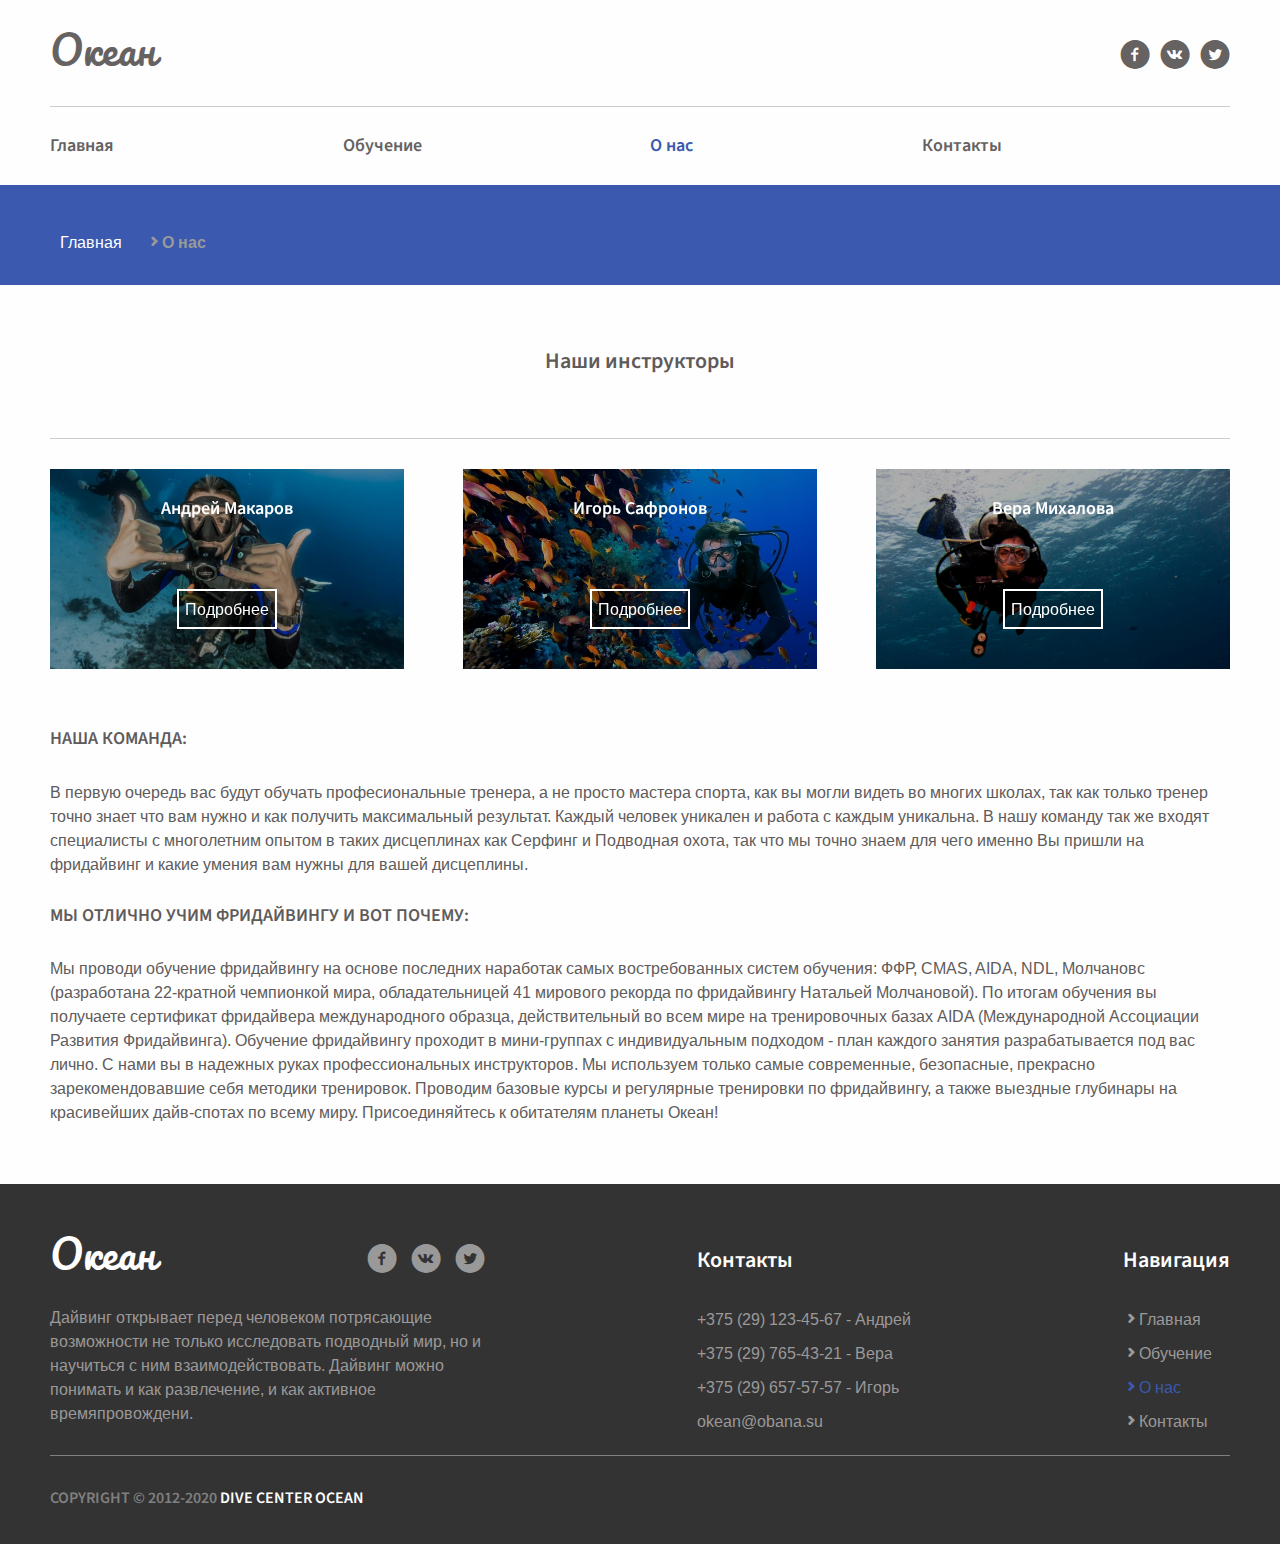
==== commit 6887e72f: "pushsite" ====
--- a/aboutus.html
+++ b/aboutus.html
@@ -61,11 +61,11 @@
         </header>
 
         <div class="container-wrapper">
-            <div class="container-wrapper__white">
+            <div class="container-wrapper__bg">
                 <div class="container-center">
-                    <ul class="breadcrumbs">
+                    <ul class="breadcrumbs from-link">
                         <li><a href="index.html">Главная</a></li>
-                        <li><a href="aboutus.html" disabled  class="current">О нас</a></li>
+                        <li><a href="aboutus.html"  class="current icon-next-page">О нас</a></li>
                         </ul>
                 </div>
             </div>
--- a/style/style-p2.css
+++ b/style/style-p2.css
@@ -1,125 +1,129 @@
-                                            /*Обнуление*/
-                                        
-														  * {
-															padding: 0;
-															margin: 0;
-															border: 0;
-													  }
-													  
-													  *,
-													  *:before,
-													  *:after {
-															-webkit-box-sizing: border-box;
-															box-sizing: border-box;
-													  }
-													  
-														:focus,
-														:active {
-															outline: none;
-													  }
-													  
-													  a:focus,
-													  a:active {
-															outline: none;
-													  }
-													  
-													  nav,
-													  footer,
-													  header,
-													  aside {
-															display: block;
-													  }
-													  
-													  html,
-													  body {
-															height: 100%;
-															width: 100%;
-															font-size: 100%;
-															line-height: 1;
-															font-size: 14px;
-															-ms-text-size-adjust: 100%;
-															-moz-text-size-adjust: 100%;
-															-webkit-text-size-adjust: 100%;
-															scroll-behavior: smooth;
-															
-													  }
-													  
-													  input,
-													  button,
-													  textarea {
-															font-family: inherit;
-													  }
-													  
-													  input::-ms-clear {
-															display: none;
-													  }
-													  
-													  button {
-															cursor: pointer;
-													  }
-													  
-													  button::-moz-focus-inner {
-															padding: 0;
-															border: 0;
-													  }
-													  
-													  a,
-													  a:visited {
-															text-decoration: none;
-													  }
-													  
-													  a:hover {
-															text-decoration: none;
-													  }
-													  
-													  ul li {
-															list-style: none;
-													  }
-													  
-													  img {
-															vertical-align: top;
-													  }
-													  
-													  h1,
-													  h2,
-													  h3,
-													  h4,
-													  h5,
-													  h6 {
-															font-size: inherit;
-															font-weight: 400;
-													  }
-													  /*--------------------*/
-												/*
+
+/*Обнуление*/
+
+* {
+	padding: 0;
+	margin: 0;
+	border: 0;
+}
+
+*,
+*:before,
+*:after {
+	-webkit-box-sizing: border-box;
+	box-sizing: border-box;
+}
+
+:focus,
+:active {
+	outline: none;
+}
+
+a:focus,
+a:active {
+	outline: none;
+}
+
+nav,
+footer,
+header,
+aside {
+	display: block;
+}
+
+html,
+body {
+	height: 100%;
+	width: 100%;
+	font-size: 100%;
+	line-height: 1;
+	font-size: 14px;
+	-ms-text-size-adjust: 100%;
+	-moz-text-size-adjust: 100%;
+	-webkit-text-size-adjust: 100%;
+	scroll-behavior: smooth;
+}
+
+input,
+button,
+textarea {
+	font-family: inherit;
+}
+
+input::-ms-clear {
+	display: none;
+}
+
+button {
+	cursor: pointer;
+}
+
+button::-moz-focus-inner {
+	padding: 0;
+	border: 0;
+}
+
+a,
+a:visited {
+	text-decoration: none;
+}
+
+a:hover {
+	text-decoration: none;
+}
+
+ul li {
+	list-style: none;
+}
+
+img {
+	vertical-align: top;
+}
+
+h1,
+h2,
+h3,
+h4,
+h5,
+h6 {
+	font-size: inherit;
+	font-weight: 400;
+}
+
+
+/*--------------------*/
+
+
+/*
 * Prefixed by https://autoprefixer.github.io
 * PostCSS: v7.0.29,
 * Autoprefixer: v9.7.6
 * Browsers: last 4 version
 */
 
-	  
 * {
 	-webkit-transition: all 0.1s linear;
 	-o-transition: all 0.1s linear;
 	transition: all 0.1s linear;
 }
- * a:focus{
-text-shadow: 0 0 3px  #3a59af;
--webkit-box-shadow: 0 0 3px #3a59af;
-		  box-shadow: 0 0 3px #3a59af;
-border: 1px solid #3a59af;
-border-radius: 5px;
-padding: 5px;		
-}
-button:focus{
-	text-shadow: 0 0 3px  #3a59af;
--webkit-box-shadow: 0 0 3px #ffff00;
-		  box-shadow: 0 0 3px #ffff00;
-border: 2px solid #ffff00;
-border-radius: 5px;
-padding: 5px;		
-}
-
+
+* a:focus {
+	text-shadow: 0 0 3px #3a59af;
+	-webkit-box-shadow: 0 0 3px #3a59af;
+	box-shadow: 0 0 3px #3a59af;
+	border: 1px solid #3a59af;
+	border-radius: 5px;
+	padding: 5px;
+}
+
+button:focus {
+	text-shadow: 0 0 3px #3a59af;
+	-webkit-box-shadow: 0 0 3px #ffff00;
+	box-shadow: 0 0 3px #ffff00;
+	border: 2px solid #ffff00;
+	border-radius: 5px;
+	padding: 5px;
+}
 
 body {
 	background-color: #3a59af;
@@ -130,12 +134,12 @@
 
 .wrapper__header {
 	width: 100vw;
-	
 	color: rgba(255, 255, 255, 0.7);
 	background-color: #fefefe;
 }
-.drop_menu li a:hover{
-	text-shadow: 0 0 7px #664ae7;
+
+.drop_menu li a:hover {
+	text-shadow: 0 0 7px #3a59af;
 }
 
 .header {
@@ -144,7 +148,8 @@
 	margin: 0 auto;
 	z-index: 2;
 }
-.header_social a{
+
+.header_social a {
 	margin-left: 6px;
 }
 
@@ -160,17 +165,15 @@
 	z-index: 1;
 	top: 250px;
 	left: 50%;
-  -webkit-transform: translateX(-50%);
-		-ms-transform: translateX(-50%);
-			 transform: translateX(-50%);
+	-webkit-transform: translateX(-50%);
+	-ms-transform: translateX(-50%);
+	transform: translateX(-50%);
 	max-width: 1180px;
 }
 
-
-
-
 .header a {
-	color: #666262;;
+	color: #666262;
+	;
 	text-decoration: none;
 }
 
@@ -180,12 +183,9 @@
 	display: -ms-flexbox;
 	display: flex;
 	-webkit-box-pack: justify;
-		 -ms-flex-pack: justify;
-			  justify-content: space-between;
-}
-
-
-
+	-ms-flex-pack: justify;
+	justify-content: space-between;
+}
 
 .footer__logo span,
 .header__logo span {
@@ -195,12 +195,13 @@
 	font-weight: 400;
 	color: #ffffff;
 }
-.header__logo span{
-  color: #666262;
-}
-
-.header_social a{
-margin-left: 6px;
+
+.header__logo span {
+	color: #666262;
+}
+
+.header_social a {
+	margin-left: 6px;
 }
 
 .header__menu {
@@ -226,399 +227,420 @@
 }
 
 .header__menu li span a {
-	color: #664ae7;
-}
-
-
-
+	color:#3a59af;
+}
 
 .footer {
-width: 100vw;
-min-height: 360px;
-background-color: #333333;
-padding: 60px 30px 0 30px;
+	width: 100vw;
+	min-height: 360px;
+	background-color: #333333;
+	padding: 60px 30px 0 30px;
 }
 
 .footer_container {
-max-width: 1180px;
-margin: 0 auto;
-border-bottom: 1px solid #808080;
-display: -webkit-box;
-display: -ms-flexbox;
-display: flex;
--webkit-box-pack: justify;
--ms-flex-pack: justify;
-justify-content: space-between;
+	max-width: 1180px;
+	margin: 0 auto;
+	border-bottom: 1px solid #808080;
+	display: -webkit-box;
+	display: -ms-flexbox;
+	display: flex;
+	-webkit-box-pack: justify;
+	-ms-flex-pack: justify;
+	justify-content: space-between;
 }
 
 .icon-twitter,
 .icon-facebook,
 .icon-vk {
-font-size: 1.875em;
-color: #999;
+	font-size: 1.875em;
+	color: #999;
 }
 
 .icon-twitter:hover,
 .icon-vk:hover,
 .icon-facebook:hover {
-color: #664ae7;
+	color: #3a59af;
 }
 
 .icon-twitter:active,
 .icon-vk:active,
 .icon-facebook:active {
-text-shadow: 0 0 5px #ffff00;
+	text-shadow: 0 0 5px #ffff00;
 }
 
 .column_one {
-max-width: 435px;
+	max-width: 435px;
 }
 
 .one_info {
-display: -webkit-box;
-display: -ms-flexbox;
-display: flex;
--webkit-box-pack: justify;
--ms-flex-pack: justify;
-justify-content: space-between;
-
+	display: -webkit-box;
+	display: -ms-flexbox;
+	display: flex;
+	-webkit-box-pack: justify;
+	-ms-flex-pack: justify;
+	justify-content: space-between;
 }
 
 .one_social a {
-display: inline-block;
-margin-left: 10px;
+	display: inline-block;
+	margin-left: 10px;
 }
 
 .one_text {
-font-family: 'Arimo', sans-serif;
-font-size: 1em;
-line-height: 1.5em;
-font-weight: 400;
-color: #9b9999;
-margin: 30px auto;
-width: 100%;
+	font-family: 'Arimo', sans-serif;
+	font-size: 1em;
+	line-height: 1.5em;
+	font-weight: 400;
+	color: #9b9999;
+	margin: 30px auto;
+	width: 100%;
 }
 
 .column_two {
-margin: 0 auto;
-margin: 0;
-padding: 0;
+	margin: 0 auto;
+	margin: 0;
+	padding: 0;
 }
 
 .column_two h2,
 .column_three h2 {
-font-family: 'Source Sans Pro', sans-serif;
-font-size: 1.375em;
-line-height: 1.5em;
-font-weight: 600;
-color: #fefefe;
-text-align: left;
-padding-bottom: 30px;
+	font-family: 'Source Sans Pro', sans-serif;
+	font-size: 1.375em;
+	line-height: 1.5em;
+	font-weight: 600;
+	color: #fefefe;
+	text-align: left;
+	padding-bottom: 30px;
 }
 
 .column_two li,
 .column_three li {
-padding-bottom: 10px;
+	padding-bottom: 10px;
 }
 
 .column_two a,
 .column_three a {
-font-family: 'Arimo', sans-serif;
-font-size: 1em;
-line-height: 1.5em;
-font-weight: 400;
-color: #9b9999;
-text-decoration: none;
+	font-family: 'Arimo', sans-serif;
+	font-size: 1em;
+	line-height: 1.5em;
+	font-weight: 400;
+	color: #9b9999;
+	text-decoration: none;
 }
 
 .column_three span a {
-color:#664ae7;
+	color: #3a59af;
 }
 
 .column_three a:hover {
-text-shadow: 0 0 7px#664ae7;
+	text-shadow: 0 0 7px #3a59af;
 }
 
 .footer_last {
-max-width: 1180px;
-margin: 0 auto;
-font-family: 'Source Sans Pro', sans-serif;
+	max-width: 1180px;
+	margin: 0 auto;
+	font-family: 'Source Sans Pro', sans-serif;
 }
 
 .footer_last p {
-font-size: 1em;
-line-height: 1.5em;
-font-weight: 600;
-text-transform: uppercase;
-color: #808080;
-padding: 30px 0;
+	font-size: 1em;
+	line-height: 1.5em;
+	font-weight: 600;
+	text-transform: uppercase;
+	color: #808080;
+	padding: 30px 0;
 }
 
 .footer_last p span {
-font-size: 1em;
-line-height: 1.5em;
-font-weight: 600;
-text-transform: uppercase;
-color: #fefefe;
-}
-
-
-
-
+	font-size: 1em;
+	line-height: 1.5em;
+	font-weight: 600;
+	text-transform: uppercase;
+	color: #fefefe;
+}
 
 
 /*----------------------page2-------------*/
+
 .container-wrapper {
-width: 100vw;
-}
-.container-wrapper_bg {
-background:  #664ae7 url(../img/photo3.jpg) top center no-repeat;
-height: 100px;;
-}
+	width: 100vw;
+}
+
+.container-wrapper__bg {
+	background: #3a59af url(../img/photo2.jpg) bottom center no-repeat;
+	height: 100px;
+	padding: 45px 0;
+}
+
 .container-center {
-max-width: 1180px;
-margin: 0 auto;
-}
+	max-width: 1180px;
+	margin: 0 auto;
+}
+
 .container-center__title {
-height: 100px;
-font-family: 'Source Sans Pro', sans-serif;
-font-size: 2.25em;
-line-height: 1.125em;
-font-weight: 600;
-color: #fefefe;
-display: -webkit-box;
-display: -ms-flexbox;
-display: flex;
--webkit-box-align: center;
- -ms-flex-align: center;
-	  align-items: center;									
-}
-
+	height: 100px;
+	font-family: 'Source Sans Pro', sans-serif;
+	font-size: 2.25em;
+	line-height: 1.125em;
+	font-weight: 600;
+	color: #fefefe;
+	display: -webkit-box;
+	display: -ms-flexbox;
+	display: flex;
+	-webkit-box-align: center;
+	-ms-flex-align: center;
+	align-items: center;
+}
 
 .container-center__h2 {
-font-family: 'Source Sans Pro', sans-serif;
-font-size: 1.375em;
-line-height: 1.5em;
-font-weight: 600;
-color: #5f5b5b;
-text-align: center;
-padding: 60px 2px 30px 2px; 
-}
+	font-family: 'Source Sans Pro', sans-serif;
+	font-size: 1.375em;
+	line-height: 1.5em;
+	font-weight: 600;
+	color: #5f5b5b;
+	text-align: center;
+	padding: 60px 2px 30px 2px;
+}
+
 .container-title__text {
-font-family: 'Arimo', sans-serif;
-font-size: 1em;
-line-height: 1.5em;
-font-weight: 400;
-color: #8f8f8f;
-text-align: center;
-padding: 0px 2px 60px 2px; 
-border-bottom: 1px solid #c2c2c2;
-}
-.container-wrapper__white{
-background-color: #fefefe;
-}
-
-
+	font-family: 'Arimo', sans-serif;
+	font-size: 1em;
+	line-height: 1.5em;
+	font-weight: 400;
+	color: #8f8f8f;
+	text-align: center;
+	padding: 0px 2px 60px 2px;
+	border-bottom: 1px solid #c2c2c2;
+}
+
+.container-wrapper__white {
+	background-color: #fefefe;
+}
 
 .container-center__flex {
-display: -webkit-box;
-display: -ms-flexbox;
-display: flex;
-padding: 60px 2px;
-border-bottom: 1px solid #c2c2c2;
-}
+	display: -webkit-box;
+	display: -ms-flexbox;
+	display: flex;
+	padding: 60px 2px;
+	border-bottom: 1px solid #c2c2c2;
+}
+
 .flex-form {
-min-width: 60%;
-max-width: 85%;
+	min-width: 60%;
+	max-width: 85%;
 }
 
 .flex-info h2,
 .flex-form_title {
-font-family: 'Source Sans Pro', sans-serif;
-font-size: 1.125em;
-line-height: 1.125em;
-font-weight: 600;
-color: #5f5b5b;
-}
-
-.contact-text{
-display: -webkit-box;
-display: -ms-flexbox;
-display: flex;
--webkit-box-pack: justify;
- -ms-flex-pack: justify;
-	  justify-content: space-between;
-padding-bottom: 30px;
-}
-.contact-text li{
-padding-top: 0;
-}
-
-.column-two a{
-display: block;
-
+	font-family: 'Source Sans Pro', sans-serif;
+	font-size: 1.125em;
+	line-height: 1.125em;
+	font-weight: 600;
+	color: #5f5b5b;
+}
+
+.contact-text {
+	display: -webkit-box;
+	display: -ms-flexbox;
+	display: flex;
+	-webkit-box-pack: justify;
+	-ms-flex-pack: justify;
+	justify-content: space-between;
+	padding-bottom: 30px;
+}
+
+.contact-text li {
+	padding-top: 0;
+}
+
+.column-two a {
+	display: block;
 }
 
 .flex-info p,
 .flex-form__text {
-font-family: 'Arimo', sans-serif;
-font-size: 1em;
-line-height: 1.5em;
-font-weight: 400;
-color: #8f8f8f;
-padding: 30px 0 0 0;
+	font-family: 'Arimo', sans-serif;
+	font-size: 1em;
+	line-height: 1.5em;
+	font-weight: 400;
+	color: #8f8f8f;
+	padding: 30px 0 0 0;
 }
 
 .column-one li,
-.column-two  a{
-font-family: 'Arimo', sans-serif;
-font-size: 1em;
-line-height: 1.5em;
-font-weight: 400;
-color: #8f8f8f;
-}
-
-.column-one li{
-font-weight: 700;
-}
-
-.form-label h3{
-font-family: 'Source Sans Pro', sans-serif;
-font-size: 0.875em;
-line-height: 1.375em;
-font-weight: 600;
-color: #5f5b5b;
-}
-.form-label{
-padding: 30px 0;
-}
-.form-label:first-child{
-padding-top: 0;
-}
-.form-label h3 span{
-color: #e74c3c;
-}
-
-.form-label p{
-font-family: 'Arimo', sans-serif;
-font-size: 0.875em;
-line-height: 1.375em;
-font-weight: 400;
-color: #8f8f8f;
-padding: 3px 0;
-}
-.form-label input{
-width: 350px;
-height: 40px;
-background-color: #efefef;
-font-family: 'Arimo', sans-serif;
-font-size: 0.875em;
-line-height: 1.375em;
-font-weight: 600;
-color: #5f5b5b;
-padding: 0 5px;
-}
-
-.form-label textarea{
-width: 655px;
-height: 300px;
-background-color: #efefef;
-font-family: 'Arimo', sans-serif;
-font-size: 0.875em;
-line-height: 1.375em;
-font-weight: 600;
-color: #5f5b5b;
-padding: 0 5px;
-}
+.column-two a {
+	font-family: 'Arimo', sans-serif;
+	font-size: 1em;
+	line-height: 1.5em;
+	font-weight: 400;
+	color: #8f8f8f;
+}
+
+.column-one li {
+	font-weight: 700;
+}
+
+.form-label h3 {
+	font-family: 'Source Sans Pro', sans-serif;
+	font-size: 0.875em;
+	line-height: 1.375em;
+	font-weight: 600;
+	color: #5f5b5b;
+}
+
+.form-label {
+	padding: 30px 0;
+}
+
+.form-label:first-child {
+	padding-top: 0;
+}
+
+.form-label h3 span {
+	color: #e74c3c;
+}
+
+.form-label p {
+	font-family: 'Arimo', sans-serif;
+	font-size: 0.875em;
+	line-height: 1.375em;
+	font-weight: 400;
+	color: #8f8f8f;
+	padding: 3px 0;
+}
+
+.form-label input {
+	width: 350px;
+	height: 40px;
+	background-color: #efefef;
+	font-family: 'Arimo', sans-serif;
+	font-size: 0.875em;
+	line-height: 1.375em;
+	font-weight: 600;
+	color: #5f5b5b;
+	padding: 0 5px;
+}
+
+.form-label textarea {
+	width: 655px;
+	height: 300px;
+	background-color: #efefef;
+	font-family: 'Arimo', sans-serif;
+	font-size: 0.875em;
+	line-height: 1.375em;
+	font-weight: 600;
+	color: #5f5b5b;
+	padding: 0 5px;
+}
+
 .form-btn:focus,
 .form-label textarea:focus,
-.form-label input:focus{
--webkit-box-shadow: 0 0 5px  #3a59af;
-	  box-shadow: 0 0 5px  #3a59af;
-}
-
-.form-btn{
-width: 140px;
-height: 40px;
-background-color: #3a59af;
-font-family: 'Source Sans Pro', sans-serif;
-font-size: 1.125em;
-line-height: 1.25em;
-font-weight: 600;
-text-transform: uppercase;
-color: #ffffff;
-}
-
-.form-btn:hover{
-color: rgb(255, 255, 0);
-}
-
-.form-btn:active{
--webkit-transform: scale(1.2);
- -ms-transform: scale(1.2);
-	  transform: scale(1.2);
--webkit-box-shadow: 0 0 4px rgb(255, 255, 0);
-	  box-shadow: 0 0 4px rgb(255, 255, 0);
-text-shadow: 0 0 4px rgb(255, 255, 0);
-}
-.contact_title{
-padding: 30px 0;
-}
-
-.flex-info {	
-display: -webkit-box;
-display: -ms-flexbox;
-display: flex;
--webkit-box-orient: vertical;
--webkit-box-direction: normal;
- -ms-flex-direction: column;
-	  flex-direction: column;
-	  min-width: 20%;
-}
+.form-label input:focus {
+	-webkit-box-shadow: 0 0 5px #3a59af;
+	box-shadow: 0 0 5px #3a59af;
+}
+
+.form-btn {
+	width: 140px;
+	height: 40px;
+	background-color: #3a59af;
+	font-family: 'Source Sans Pro', sans-serif;
+	font-size: 1.125em;
+	line-height: 1.25em;
+	font-weight: 600;
+	text-transform: uppercase;
+	color: #ffffff;
+}
+
+.form-btn:hover {
+	color: rgb(255, 255, 0);
+}
+
+.form-btn:active {
+	-webkit-transform: scale(1.2);
+	-ms-transform: scale(1.2);
+	transform: scale(1.2);
+	-webkit-box-shadow: 0 0 4px rgb(255, 255, 0);
+	box-shadow: 0 0 4px rgb(255, 255, 0);
+	text-shadow: 0 0 4px rgb(255, 255, 0);
+}
+
+.contact_title {
+	padding: 30px 0;
+}
+
+.flex-info {
+	display: -webkit-box;
+	display: -ms-flexbox;
+	display: flex;
+	-webkit-box-orient: vertical;
+	-webkit-box-direction: normal;
+	-ms-flex-direction: column;
+	flex-direction: column;
+	min-width: 20%;
+}
+
+
+
 
 /*-------------PAGE4-----------------*/
 
 .container-center__instructor {
+	display: -webkit-box;
+	display: -ms-flexbox;
 	display: flex;
+	-webkit-box-pack: justify;
+	-ms-flex-pack: justify;
 	justify-content: space-between;
 	padding: 30px 0;
+	-webkit-perspective: 3000px;
 	perspective: 3000px;
+	-webkit-transform-style: preserve-3d;
 	transform-style: preserve-3d;
 }
 
-.instructors-title{
+.instructors-title {
 	font-family: 'Source Sans Pro', sans-serif;
-font-size: 1.375em;
-line-height: 1.5em;
-font-weight: 600;
-color: #5f5b5b;
-text-align: center;
-padding: 60px 0; 
-border-bottom: 1px solid #cccccc;
-}
+	font-size: 1.375em;
+	line-height: 1.5em;
+	font-weight: 600;
+	color: #5f5b5b;
+	text-align: center;
+	padding: 60px 0;
+	border-bottom: 1px solid #cccccc;
+}
+
 .instructors {
 	max-width: 30%;
 	padding: 0;
 	position: relative;
+	-webkit-transition: -webkit-transform 1.5s;
+	transition: -webkit-transform 1.5s;
+	-o-transition: transform 1.5s;
 	transition: transform 1.5s;
+	transition: transform 1.5s, -webkit-transform 1.5s;
+	-webkit-transform-style: preserve-3d;
 	transform-style: preserve-3d;
-
-}
-
-.back-side{
+}
+
+.back-side {
+	-webkit-transform: rotate3d(0, 1, 0, 180deg);
 	transform: rotate3d(0, 1, 0, 180deg);
 }
-.shadow-rear{
-  width: 100%;
-  height: 100%;
-  background: rgba(0, 0, 0, 0.6);
-}
-.shadow-front{
-  width: 100%;
-  height: 100%;
-  background: rgba(0, 0, 0, 0.3);
-}
-.instructors h3{
+
+.shadow-rear {
+	width: 100%;
+	height: 100%;
+	background: rgba(0, 0, 0, 0.6);
+}
+
+.shadow-front {
+	width: 100%;
+	height: 100%;
+	background: rgba(0, 0, 0, 0.3);
+}
+
+.instructors h3 {
 	font-family: 'Source Sans Pro', sans-serif;
 	font-size: 1.125em;
 	line-height: 1.125em;
@@ -628,25 +650,25 @@
 	text-align: center;
 }
 
-.instructors p{
+.instructors p {
 	font-family: 'Arimo', sans-serif;
 	font-size: 1em;
 	line-height: 1.5em;
 	font-weight: 400;
 	color: #fff;
-	
-
-}
+}
+
 .front {
 	width: 100%;
 	height: 100%;
 	position: absolute;
 	top: 0;
 	left: 0;
+	-webkit-backface-visibility: hidden;
 	backface-visibility: hidden;
 }
 
-.front button{
+.front button {
 	position: absolute;
 	width: 100px;
 	height: 40px;
@@ -654,95 +676,140 @@
 	bottom: 20%;
 	background-color: rgba(0, 0, 0, 0.2);
 	border: 2px solid #fff;
-}
+	cursor: pointer;
+}
+
 .front button,
-.shadow-rear span{
+.shadow-rear span {
 	font-family: 'Arimo', sans-serif;
 	font-size: 1em;
 	line-height: 1.5em;
 	font-weight: 400;
 	color: #fff;
 	cursor: pointer;
-} 
-
-.front button:hover{
+}
+
+.front button:hover {
+	-webkit-animation: borderColor 3s infinite;
 	animation: borderColor 3s infinite;
 }
 
-@keyframes borderColor{
-	0%{
+@-webkit-keyframes borderColor {
+	0% {
 		border: 3px solid #ffff00;
 		background-color: rgba(0, 0, 255, 0.2);
 	}
-	33%{
+	33% {
 		border: 3px solid #15c515;
 		background-color: rgba(0, 100, 100, 0.2);
 	}
-	66%{
+	66% {
 		border: 3px solid #b1ee57;
 		background-color: rgba(0, 250, 0, 0.2);
 	}
-	100%{
+	100% {
 		border: 3px solid #f8f82d;
 		background-color: rgba(0, 0, 255, 0.2);
 	}
 }
-.shadow-rear span:hover{
+
+@keyframes borderColor {
+	0% {
+		border: 3px solid #ffff00;
+		background-color: rgba(0, 0, 255, 0.2);
+	}
+	33% {
+		border: 3px solid #15c515;
+		background-color: rgba(0, 100, 100, 0.2);
+	}
+	66% {
+		border: 3px solid #b1ee57;
+		background-color: rgba(0, 250, 0, 0.2);
+	}
+	100% {
+		border: 3px solid #f8f82d;
+		background-color: rgba(0, 0, 255, 0.2);
+	}
+}
+
+.shadow-rear span:hover {
+	-webkit-animation: fontColor 3s infinite;
 	animation: fontColor 3s infinite;
 }
 
-@keyframes fontColor{
-	0%{
-		color:  #ffff00;
+@-webkit-keyframes fontColor {
+	0% {
+		color: #ffff00;
 		text-shadow: 0 0 3px rgba(0, 0, 255, 0.2);
 	}
-	33%{
-		color:  #15c515;
+	33% {
+		color: #15c515;
 		text-shadow: 0 0 3p rgba(0, 100, 100, 0.2);
 	}
-	66%{
-		color:  #b1ee57;
+	66% {
+		color: #b1ee57;
 		text-shadow: 0 0 3p rgba(0, 250, 0, 0.2);
 	}
-	100%{
-		color:  #f8f82d;
+	100% {
+		color: #f8f82d;
 		text-shadow: 0 0 3px rgba(0, 0, 255, 0.2);
 	}
 }
 
-.shadow-rear span{
+@keyframes fontColor {
+	0% {
+		color: #ffff00;
+		text-shadow: 0 0 3px rgba(0, 0, 255, 0.2);
+	}
+	33% {
+		color: #15c515;
+		text-shadow: 0 0 3p rgba(0, 100, 100, 0.2);
+	}
+	66% {
+		color: #b1ee57;
+		text-shadow: 0 0 3p rgba(0, 250, 0, 0.2);
+	}
+	100% {
+		color: #f8f82d;
+		text-shadow: 0 0 3px rgba(0, 0, 255, 0.2);
+	}
+}
+
+.shadow-rear span {
 	display: block;
 	position: absolute;
 	top: 5%;
 	right: 5%;
 }
-.rear p{
-  width: 100%;
-  padding: 0 15px;
-}
- .one .front,
- .one .rear{
+
+.rear p {
+	width: 100%;
+	padding: 0 15px;
+}
+
+.one .front,
+.one .rear {
 	background: url(../img/andrew.jpg) center / cover no-repeat;
 }
- .two .front,
- .two .rear{
+
+.two .front,
+.two .rear {
 	background: url(../img/igor.jpg) center / cover no-repeat;
 }
- .three .front,
- .three .rear{
+
+.three .front,
+.three .rear {
 	background: url(../img/vera.jpg) center / cover no-repeat;
 }
-
 
 .rear {
 	width: 100%;
 	height: 100%;
+	-webkit-transform: rotateY(180deg);
 	transform: rotateY(180deg);
+	-webkit-backface-visibility: hidden;
 	backface-visibility: hidden;
-	
-}
-
-
+}
 
 .container-centr__team h3 {
 	font-family: 'Source Sans Pro', sans-serif;
@@ -752,270 +819,291 @@
 	color: #5f5b5b;
 	padding: 30px 0;
 }
+
 .container-centr__team p {
-font-family: 'Arimo', sans-serif;
-font-size: 1em;
-line-height: 1.5em;
-font-weight: 400;
-color: #5f5b5b;
-}
-.container-centr__team{
+	font-family: 'Arimo', sans-serif;
+	font-size: 1em;
+	line-height: 1.5em;
+	font-weight: 400;
+	color: #5f5b5b;
+}
+
+.container-centr__team {
 	padding-bottom: 60px;
 }
 
- /*крошки*/
-
-
+
+/*крошки*/
+
+.breadcrumbs{
+width: 100%;
+ overflow: hidden;
+
+ }
+ .breadcrumbs li{
+	 display: inline;
+	 padding: 10px;
+	 color: #ffffff;
+ }
+ .breadcrumbs a{
+	font-family: 'Arimo', sans-serif;
+	font-size: 1em;
+	line-height: 1.5em;
+	font-weight: 400;
+	color: #ffffff;
+ }
+
+.breadcrumbs a:hover{
+  color: #ffff00;
+  }
+.breadcrumbs .current,
+.breadcrumbs .current:hover{
+font-weight: bold;
+pointer-events: none;
+cursor: default;  
+color: #999; 
+}
 @media screen and (max-width: 1180px) {
-.header__menu {
- margin-left: 5px;
- padding: 30px 0;
- border-top: 1px solid white;
- max-width: 1180px;
-}
-.header__logo {
- padding-left: 5px;
- 
-}
-
-.header_social{
- margin-right: 5px;
-			 
-}
-.footer_container,
-  .footer_last {
+	.header__menu {
+		margin-left: 5px;
+		padding: 30px 0;
+		border-top: 1px solid white;
+		max-width: 1180px;
+	}
+	.header__logo {
+		padding-left: 5px;
+	}
+	.header_social {
+		margin-right: 5px;
+	}
+	.footer_container,
+	.footer_last {
 		width: 100%;
 		-ms-flex-wrap: wrap;
 		flex-wrap: wrap;
 		padding: 0 5px;
-  }
-  .container-center{
-	  width: 100%;
-	  padding: 0 10px;
-  }
-
-
- 
-}
-
-  
-@media screen and (max-width: 930px){
+	}
+	.container-center {
+		width: 100%;
+		padding: 0 5px;
+	}
+}
+
+@media screen and (max-width: 930px) {
 	.column_one,
 	.column_two,
-	.column_three{
+	.column_three {
 		min-width: 100%;
-		 -webkit-box-flex: 1;
-			  -ms-flex: 1 1 auto;
-					flex: 1 1 auto;
-	}
-	.one_info{
-		 width: 100%;
-	}
-	.form-label textarea{
+		-webkit-box-flex: 1;
+		-ms-flex: 1 1 auto;
+		flex: 1 1 auto;
+	}
+	.one_info {
 		width: 100%;
 	}
-	.container-center__flex{
+	.form-label textarea {
+		width: 100%;
+	}
+	.container-center__flex {
 		-webkit-box-orient: vertical;
 		-webkit-box-direction: normal;
 		-ms-flex-direction: column;
 		flex-direction: column;
 	}
-	.flex-form{
+	.flex-form {
 		min-width: 100%;
 	}
-	.flex-info__contact{
+	.flex-info__contact {
 		width: 70%;
 	}
-	.form-label input{
+	.form-label input {
 		width: 55%;
 	}
-	.location-tittle{
+	.location-tittle {
 		padding-top: 30px;
 	}
-	
-}
+}
+
 @media screen and (max-width: 800px) {
-.header_social{
-	display: none;
- }
-
-.header__logo span{
-color: rgb(255, 255, 0);
-}		
- .header__menu {
-	  width: 100vw;
-	  height: 100vh;
-	  background: rgba(0, 0, 0, 0.95);
-	  position: absolute;
-	  top: 0px;
-	  left: -5px;
-	  padding-top: 120px;
-	  border: none;
-	  -webkit-transform: translateY(-100%);
-	  -ms-transform: translateY(-100%);
-	  transform: translateY(-100%);
-	  -webkit-transition: .6s ease-in-out;
-	  -o-transition: .6s ease-in-out;
-	  transition: .6s ease-in-out;
-	  z-index: 1;
- }
-
- .drop_menu {
-	-webkit-box-orient: vertical;
-	-webkit-box-direction: normal;
-	-ms-flex-direction: column;
-	flex-direction: column;
-	-webkit-box-align: center;
-	-ms-flex-align: center;
-	align-items: center;
-	-webkit-box-pack: justify;
-	-ms-flex-pack: justify;
-	justify-content: space-evenly;
-	height: 100%;
-	font-size: 30px;
-}
-.drop_menu li {
-	margin: 0px auto;
-}
-.container__title {
-	top: 0px;
-}
-.header__logo {
-position: relative;
-z-index: 4;
-}
-.header::before {
-content: "";
-position: absolute;
-top: 0px;
-left: 0;
-height: 75px;
-width: 100vw;
-background: rgba(0, 0, 0, 0.6);
-z-index: 3;
-border-bottom: 1px solid white;
-}
-.header__logo span {
-position: relative;
-left: 25px;
-bottom: 15px;
-}
-/*-----------------------Burger-------------------------*/
-.burger {
-width: 60px;
-height: 50px;
-position: absolute;
-top: 12px;
-right: 20px;
-}
-.strips {
-height: 4px;
-width: 50px;
-background-color: #fff;
-position: relative;
-top: calc(50% - 2px);
-left: calc(50% - 25px);
--webkit-transition: all .5s linear;
--o-transition: all .5s linear;
-transition: all .5s linear;
-}
-.strips::before {
-content: "";
-height: 4px;
-width: 50px;
-background-color: #fff;
-position: absolute;
-top: 0;
-left: 0;
--webkit-transform: translateY(-13px);
--ms-transform: translateY(-13px);
-transform: translateY(-13px);
--webkit-transition: all .5s .2s ease-in-out;
--o-transition: all .5s .2s ease-in-out;
-transition: all .5s .2s ease-in-out;
-}
-.strips::after {
-content: "";
-height: 4px;
-width: 50px;
-background-color: #fff;
-position: absolute;
-top: 0;
-left: 0;
--webkit-transform: translateY(13px);
--ms-transform: translateY(13px);
-transform: translateY(13px);
--webkit-transition: all .5s ease-in-out;
--o-transition: all .5s ease-in-out;
-transition: all .5s ease-in-out;
-}
-.strips_active {
-height: 0;
-}
-.strips_active::before {
--webkit-transform: rotate(45deg) translateY(0);
--ms-transform: rotate(45deg) translateY(0);
-transform: rotate(45deg) translateY(0);
-background-color: rgb(255, 255, 0);
-}
-.strips_active::after {
--webkit-transform: rotate(-45deg) translateY(0);
--ms-transform: rotate(-45deg) translateY(0);
-transform: rotate(-45deg) translateY(0);
-background-color: rgb(255, 255, 0);
-}
-.menu_active {
--webkit-transform: translateY(0);
--ms-transform: translateY(0);
-transform: translateY(0);
-}
-.body__lock {
-overflow: hidden;
-}
-/*------------------END BURGER---------------------*/
-.footer {
-padding-left: 10px;
-padding-right: 10px;
-}
-
-.column_one,
-.column_two,
-.column_three {
-width: 100%;
-}
-.one_social {
-padding-right: 5px;
-}
-.column_two {
--webkit-box-ordinal-group: 3;
--ms-flex-order: 2;
-order: 2;
-}
-
-
-
-
-
-.flex-info__contact{
-width: 90%;
-}
-.form-label,
-.form-label input{
-width: 95vw;
-}
-
-/*page4*/
-
-.container-center__instructor{
-  flex-direction: column;
-}
-.instructors,
-.instructors .rear,
-.shadow-rear{
-  min-width: 100%;
-  min-height: 250px;
-}
-.instructors{
-  margin-bottom: 30px;
-}
-}+	.container-center{
+		padding: 0 15px;
+	}
+	.header_social {
+		display: none;
+	}
+	.header__logo span {
+		color: rgb(255, 255, 0);
+	}
+	.header__menu {
+		width: 100vw;
+		height: 100vh;
+		background: rgba(0, 0, 0, 0.95);
+		position: absolute;
+		top: 0px;
+		left: -5px;
+		padding-top: 120px;
+		border: none;
+		-webkit-transform: translateY(-100%);
+		-ms-transform: translateY(-100%);
+		transform: translateY(-100%);
+		-webkit-transition: .6s ease-in-out;
+		-o-transition: .6s ease-in-out;
+		transition: .6s ease-in-out;
+		z-index: 1;
+	}
+	.drop_menu {
+		-webkit-box-orient: vertical;
+		-webkit-box-direction: normal;
+		-ms-flex-direction: column;
+		flex-direction: column;
+		-webkit-box-align: center;
+		-ms-flex-align: center;
+		align-items: center;
+		-webkit-box-pack: justify;
+		-ms-flex-pack: justify;
+		justify-content: space-evenly;
+		height: 100%;
+		font-size: 30px;
+	}
+	.drop_menu li {
+		margin: 0px auto;
+	}
+	.container__title {
+		top: 0px;
+	}
+	.header__logo {
+		position: relative;
+		z-index: 4;
+	}
+	.header::before {
+		content: "";
+		position: absolute;
+		top: 0px;
+		left: 0;
+		height: 75px;
+		width: 100vw;
+		background: rgba(0, 0, 0, 0.6);
+		z-index: 3;
+		border-bottom: 1px solid white;
+	}
+	.header__logo span {
+		position: relative;
+		left: 25px;
+		bottom: 15px;
+	}
+	/*-----------------------Burger-------------------------*/
+	.burger {
+		width: 60px;
+		height: 50px;
+		position: absolute;
+		top: 12px;
+		right: 20px;
+	}
+	.strips {
+		height: 4px;
+		width: 50px;
+		background-color: #fff;
+		position: relative;
+		top: calc(50% - 2px);
+		left: calc(50% - 25px);
+		-webkit-transition: all .5s linear;
+		-o-transition: all .5s linear;
+		transition: all .5s linear;
+	}
+	.strips::before {
+		content: "";
+		height: 4px;
+		width: 50px;
+		background-color: #fff;
+		position: absolute;
+		top: 0;
+		left: 0;
+		-webkit-transform: translateY(-13px);
+		-ms-transform: translateY(-13px);
+		transform: translateY(-13px);
+		-webkit-transition: all .5s .2s ease-in-out;
+		-o-transition: all .5s .2s ease-in-out;
+		transition: all .5s .2s ease-in-out;
+	}
+	.strips::after {
+		content: "";
+		height: 4px;
+		width: 50px;
+		background-color: #fff;
+		position: absolute;
+		top: 0;
+		left: 0;
+		-webkit-transform: translateY(13px);
+		-ms-transform: translateY(13px);
+		transform: translateY(13px);
+		-webkit-transition: all .5s ease-in-out;
+		-o-transition: all .5s ease-in-out;
+		transition: all .5s ease-in-out;
+	}
+	.strips_active {
+		height: 0;
+	}
+	.strips_active::before {
+		-webkit-transform: rotate(45deg) translateY(0);
+		-ms-transform: rotate(45deg) translateY(0);
+		transform: rotate(45deg) translateY(0);
+		background-color: rgb(255, 255, 0);
+	}
+	.strips_active::after {
+		-webkit-transform: rotate(-45deg) translateY(0);
+		-ms-transform: rotate(-45deg) translateY(0);
+		transform: rotate(-45deg) translateY(0);
+		background-color: rgb(255, 255, 0);
+	}
+	.menu_active {
+		-webkit-transform: translateY(0);
+		-ms-transform: translateY(0);
+		transform: translateY(0);
+	}
+	.body__lock {
+		overflow: hidden;
+	}
+	/*------------------END BURGER---------------------*/
+	.footer {
+		padding-left: 10px;
+		padding-right: 10px;
+	}
+	.column_one,
+	.column_two,
+	.column_three {
+		width: 100%;
+	}
+	.one_social {
+		padding-right: 5px;
+	}
+	.column_two {
+		-webkit-box-ordinal-group: 3;
+		-ms-flex-order: 2;
+		order: 2;
+	}
+	.flex-info__contact {
+		width: 90%;
+	}
+	.form-label,
+	.form-label input {
+		width: 92vw;
+		padding-left: 0;
+		padding-right: 0;
+	}
+	/*page4*/
+	.container-center__instructor {
+		-webkit-box-orient: vertical;
+		-webkit-box-direction: normal;
+		-ms-flex-direction: column;
+		flex-direction: column;
+	}
+	.instructors,
+	.instructors .rear,
+	.shadow-rear {
+		min-width: 100%;
+		min-height: 250px;
+	}
+	.instructors {
+		margin-bottom: 30px;
+	}
+}
